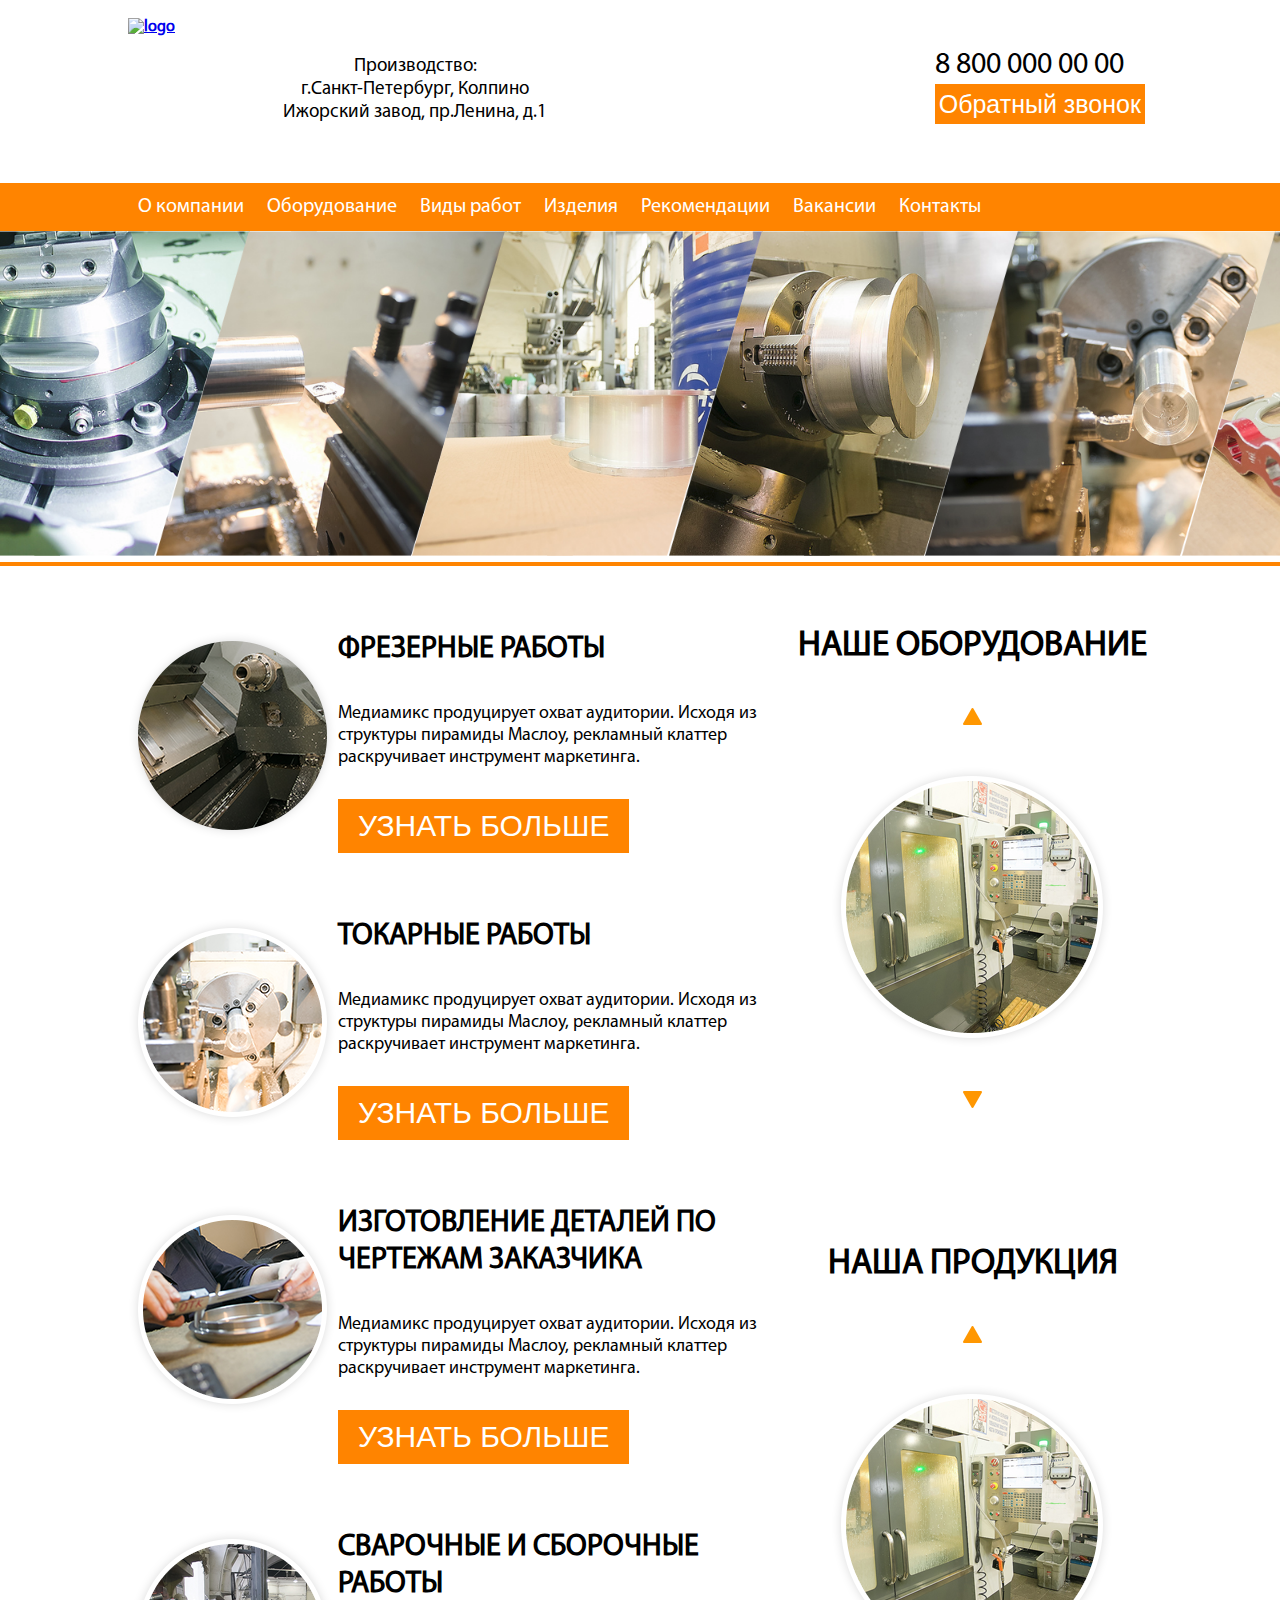
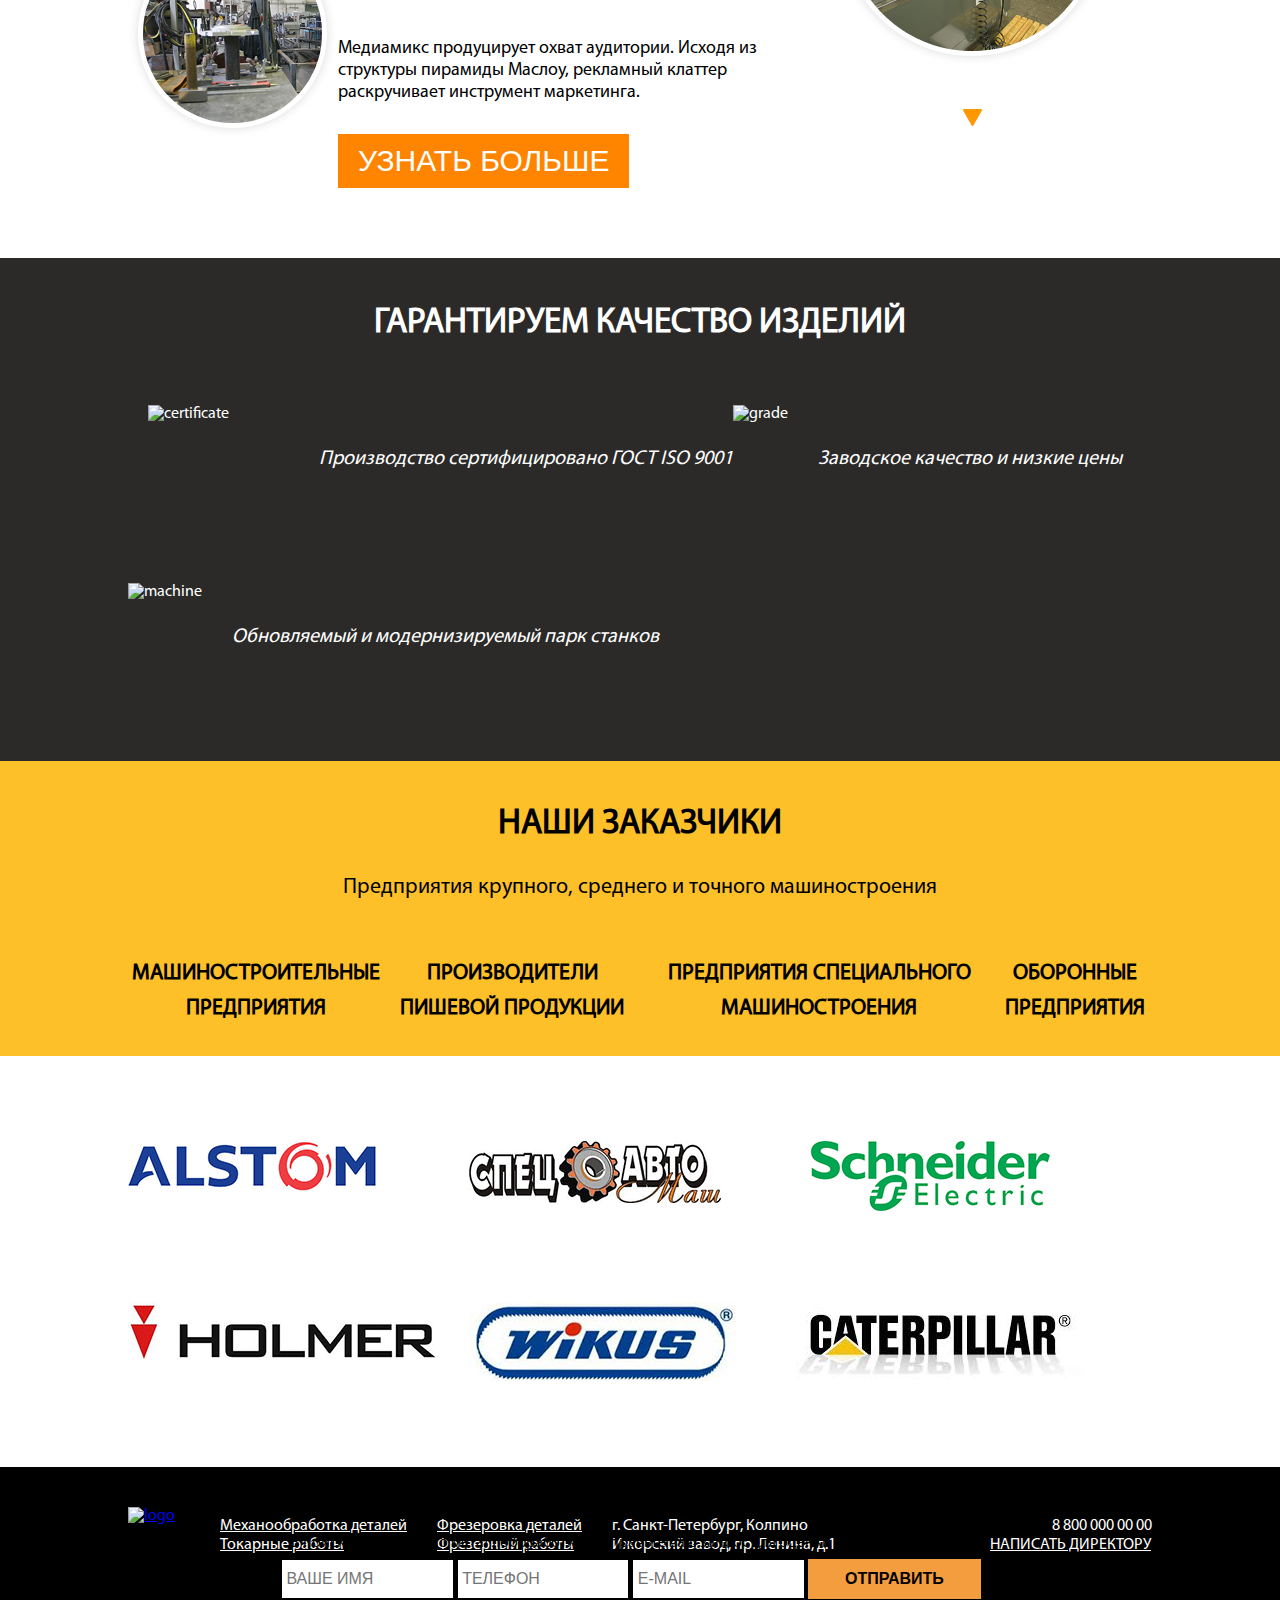
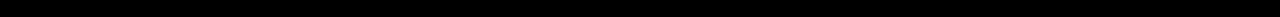
==== index.html @ eda38645 "ss" ====
<!DOCTYPE html>
<html>
<head>
    <meta charset="utf-8">
    <title>
        Ресурс
    </title>
    <meta name="description" content="">
    <meta name="keywords" content="">
    <meta name="viewport" content="width=device-width, initial-scale=1.0">

    <link rel="stylesheet" href="css/style.css" type="text/css">
    <link rel="stylesheet" href="css/fonts.css" type="text/css">
    <script type="text/javascript" src="public/js/jquery-3.1.0.min.js"></script>
    <script type="text/javascript" src="public/js/tabs.js"></script>
    <script type="text/javascript" src="public/js/slide.js"></script>
</head>

<body>
<div id="wrapper">
    <header>
        <div class="header maxw">
            <h1 class="logo"><a href="#">
                <img src="img/logo.png" alt="logo">
            </a></h1>
            <div class="address">
            <span>
                Производство:<br> г.Санкт-Петербург, Колпино<br> Ижорский завод, пр.Ленина, д.1
            </span>
            </div>
            <div class="call">
                <span>8 800 000 00 00</span>
                <button>Обратный звонок</button>
            </div>
        </div>
        <nav class="clearfix">
            <ul class="maxw">
                <li><a href="#">О компании</a></li>
                <li><a href="#">Оборудование</a></li>
                <li><a href="#">Виды работ</a></li>
                <li><a href="#">Изделия</a></li>
                <li><a href="#">Рекомендации</a></li>
                <li><a href="#">Вакансии</a></li>
                <li><a href="#">Контакты</a></li>
            </ul>
            <div id="slider" class="slider clearfix">
                <div class="cell1"><img src="img/cell1/Layer-511.png"></div>
                <div class="cell2"><img src="img/cell2/1.png"><img src="img/cell2/2.png" style="display: none"></div>
                <div class="cell3"><img src="img/cell3/1.png"><img src="img/cell3/2.png" style="display: none"></div>
                <div class="cell4"><img src="img/cell4/1.png"><img src="img/cell4/2.png" style="display: none"></div>
                <div class="cell5"><img src="img/cell5/2.png"></div>
                <div class="cell6"><img src="img/cell6/3.png"></div>
            </div>
            <section>
                <div class="request">
                    <div class="request1"></div>
                    <div class="request2">
                        <h3>Изготовление деталей из металла по вашим чертежам</h3>
                        <span>В поиске компании по металлообработке? Отправьте ваш запрос для оценки стоимости</span>
                        <form action="">
                            <input type="text" placeholder=" ВАШЕ ИМЯ">
                            <input type="text" placeholder=" ТЕЛЕФОН ">
                            <input type="text" placeholder=" E-MAIL">
                            <input type="submit" value="ОТПРАВИТЬ"></form>
                    </div>
                </div>
            </section>
        </nav>
    </header>
    <section class="services  clearfix">
        <div class="maxw">
            <div class="left-col">
                <div class="card clearfix">
                    <div class="card-image">
                        <img src="img/services1.png"/>
                    </div>

                    <div class="detail">
                        <h5>Фрезерные работы</h5>
                            <span>Медиамикс продуцирует охват аудитории.
                                Исходя из структуры пирамиды Маслоу,
                                рекламный клаттер раскручивает инструмент маркетинга.</span>
                        <button>узнать больше</button>
                    </div>
                </div>
                <div class="card clearfix">
                    <div class="card-image">
                        <img src="img/services2.png"/>
                    </div>

                    <div class="detail">
                        <h5>Токарные работы</h5>
                            <span>Медиамикс продуцирует охват аудитории.
                                Исходя из структуры пирамиды Маслоу,
                                рекламный клаттер раскручивает инструмент маркетинга.</span>
                        <button>узнать больше</button>
                    </div>
                </div>
                <div class="card clearfix">
                    <div class="card-image">
                        <img src="img/services3.png"/>
                    </div>

                    <div class="detail">
                        <h5>Изготовление деталей
                            по чертежам заказчика</h5>
                            <span>Медиамикс продуцирует охват аудитории.
                                Исходя из структуры пирамиды Маслоу,
                                рекламный клаттер раскручивает инструмент маркетинга.</span>
                        <button>узнать больше</button>
                    </div>
                </div>
                <div class="card clearfix">
                    <div class="card-image">
                        <img src="img/services4.png"/>
                    </div>

                    <div class="detail">
                        <h5>Сварочные
                            и сборочные работы</h5>
                            <span>Медиамикс продуцирует охват аудитории.
                                Исходя из структуры пирамиды Маслоу,
                                рекламный клаттер раскручивает инструмент маркетинга.</span>
                        <button>узнать больше</button>
                    </div>
                </div>
            </div>
            <div class="right-col">
                <div class="products clearfix">
                    <div class="switcher1">
                        <h5>НАШЕ ОБОРУДОВАНИЕ</h5>
                        <div class="up"><a href=""><img src="img/up.png"></a></div>
                        <div class="products-image">
                            <img src="img/services5.png"/>
                            <img src="img/services6.png" style="display: none"/>
                        </div>
                        <div class="down"><a href=""><img src="img/down.png"></a></div>
                    </div>
                    <div class="switcher2">
                        <h5>НАША ПРОДУКЦИЯ</h5>
                        <div class="up"><a href=""><img src="img/up.png"></a></div>
                        <div class="products-image">
                            <img src="img/services5.png"/>
                            <img src="img/services6.png" style="display: none"/>
                        </div>
                        <div class="down"><a href=""><img src="img/down.png"></a></div>
                    </div>
                </div>
            </div>
        </div>
    </section>
    <section class="standards">
        <div class="maxw clearfix">
            <h2>Гарантируем качество изделий</h2>
            <div class="certificate">
                <img src="img/certificate.jpg" alt="certificate">
            </div>
            <div class="iso">
                <img src="img/ISO-9001.png" alt="">
                <span>Производство  сертифицировано ГОСТ ISO 9001</span>
            </div>
            <div class="iso grade">
                <img src="img/Forma-1.png" alt="grade">
                <span>Заводское качество и низкие цены</span>
            </div>
            <div class="iso machine">
                <img src="img/Forma-11.png" alt="machine">
                <span>Обновляемый и модернизируемый парк станков</span>
            </div>
        </div>
    </section>
    <section>
        <div class="clients">
            <div class="maxw">
                <h2>наши заказчики</h2>
                <span>Предприятия крупного, среднего и точного машиностроения</span>
                <div class="tabs clearfix">
                    <ul class="tabs-list">
                        <li class="active">Машиностроительные
                            предприятия
                            <div class="arrow-top"></div>
                        </li>
                        <li>Производители
                            пишевой продукции
                            <div class="arrow-top"></div>
                        </li>
                        <li>предприятия специального
                            машиностроения
                            <div class="arrow-top"></div>
                        </li>
                        <li>Оборонные
                            предприятия
                            <div class="arrow-top"></div>
                        </li>
                    </ul>

                </div>
            </div>
        </div>
        <div class="brands">
            <div class="maxw clearfix">
                <ul class="brands-list active">
                    <li><img src="img/alstom.png" alt=""></li>
                    <li><img src="img/specavto.png" alt=""></li>
                    <li><img src="img/schneider.png" alt=""></li>
                    <li><img src="img/holmer.png" alt=""></li>
                    <li><img src="img/wikus.png" alt=""></li>
                    <li><img src="img/cater.png" alt=""></li>
                </ul>
                <ul class="brands-list">
                    <li>hhhhhhhhhhhhh</li>
                </ul>
                <ul class="brands-list">
                    <li>jjjjjjjjjjjjjjj</li>
                </ul>
                <ul class="brands-list">
                    <li>kkkkkkkkkkkkkk</li>
                </ul>
            </div>
        </div>
    </section>
</div>
<footer>
    <div class="maxw clearfix">
        <div class="foot-logo"><a href="#">
            <a href="#"><img src="img/logo-foot.png" alt="logo"></a>
        </a></div>
        <ul class="foot-list1">
            <li><a href="">Механообработка деталей</a></li>
            <li><a href="">Токарные работы</a></li>
        </ul>
        <ul class="foot-list2">
            <li><a href="">Фрезеровка деталей</a></li>
            <li><a href="">Фрезерный работы</a></li>
        </ul>
        <span class="foot-list3">
            г. Санкт-Петербург, Колпино<br>
            Ижорский завод, пр. Ленина, д.1
        </span>
        <div class="foot-list4">
            <span>8 800 000 00 00</span>
            <a href="">написать директору</a>
        </div>
    </div>
</footer>
<!--<footer class="footer">
    <div class="container">
        <div class="row">
            <div class="col-lg-5 col-md-5 col-sm-5">
                <div class="info">
                    <a class="logo" href="index.html"><img src="img/logo.png" alt="Bushido"></a>
                    <p>Lorem ipsum dolor sit amet, consectetur adipisicing elit, sed do eiusmod tempor incididunt ut labore et dolore magna aliqua. Ut enim ad minim veniam, quis nostrud exercitation.</p>
                    <div class="social">
                        <a href="#" target="_blank"><i class="fa fa-instagram"></i></a>
                        <a href="#" target="_blank"><i class="fa fa-youtube-square"></i></a>
                        <a href="#" target="_blank"><i class="fa fa-tumblr-square"></i></a>
                        <a href="#" target="_blank"><i class="fa fa-vimeo-square"></i></a>
                        <a href="#" target="_blank"><i class="fa fa-pinterest-square"></i></a>
                        <a href="#" target="_blank"><i class="fa fa-facebook-square"></i></a>
                    </div>
                </div>
            </div>
            <div class="col-lg-4 col-md-4 col-sm-4">
                <h2>Latest news</h2>
                <ul class="list-unstyled">
                    <li>25 May <a href="#">Nemo enim ipsam voluptatem</a></li>
                    <li>01 May <a href="#">Neque porro quisquam est</a></li>
                    <li>16 Apr <a href="#">Lorem ipsum dolor sit amet</a></li>
                    <li>10 Jan <a href="#">Sed ut perspiciatis unde</a></li>
                </ul>
            </div>
            <div class="contacts col-lg-3 col-md-3 col-sm-3">
                <h2>Contacts</h2>
                <p class="p-style3">
                    4120 Lenox Avenue, New York, NY,<br>
                    10035 76 Saint Nicholas Avenue<br>
                    <a href="mailto:mail@bushido.com">mail@bushido.com</a><br>
                    +48 543765234<br>
                    +48 555 234 54 34<br>
                </p>
            </div>
        </div>
        <div class="copyright">
            <div class="row">
                <div class="col-lg-7 col-md-7 col-sm-7">
                    <p>© 2014 BUSHIDO. All Rights Reserved. Designed by <a href="http://8guild.com/" target="_blank">8Guild</a></p>
                </div>
                <div class="col-lg-5 col-md-5 col-sm-5">
                    <div class="payment">
                        <img src="img/payment/visa.png" alt="Visa">
                        <img src="img/payment/paypal.png" alt="PayPal">
                        <img src="img/payment/master.png" alt="Master Card">
                        <img src="img/payment/discover.png" alt="Discover">
                        <img src="img/payment/amazon.png" alt="Amazon">
                    </div>
                </div>
            </div>
        </div>
    </div>
</footer>-->
</div>
</body>
</html>
---- css/style.css ----
* {
    margin: 0;
    padding: 0;
    -webkit-box-sizing: border-box;
    -moz-box-sizing: border-box;
    box-sizing: border-box;
    font-size: 16px;
}

html {
    height: 100%;
}

header, nav, section, main, article, aside, footer {
    display: block;
}

body {
    height: 100%;
    width: 100%;
    background: #fefefe;
    font-family: Myriad Pro Regular, Arial, sans-serif;
}

.clearfix:after {
    content: "."; /* добавить содержимое: "." */
    display: block; /* сделать блоком, т.к. inline не может иметь clear */
    clear: both; /* с обеих сторон clear */
    visibility: hidden; /* сделать невидимым, зачем нам точка внизу? */
    height: 0; /* сделать высоту 0, чтобы не занимал место */
}

.maxw {
    margin: 0 auto;
    min-width: 320px;
    max-width: 1024px;
}

/*Header start*/
header {
    min-width: 320px;
    width: 100%;
    background: #ffffff;
}

.header {
    height: 183px;
}

h1 {
    float: left;
    margin: 18px 0 43px 0;
}

.logo img {
    max-width: 100%;
    height: auto;
}

.address {
    width: 26.767%; /*265/990*/
    float: left;
    margin: 55px 0 59px 108px;
}

.address span {
    display: inline-block;
    font-size: 1.1875em; /*19/16*/
    text-align: center;
}

.call {
    width: 21.212%; /*210/990*/
    float: right;
    margin: 47px 0 59px 0;
}

.call span {
    font-size: 1.875em; /* 30/16*/
}

.call button {
    width: 210px;
    background: #ff8400;
    border: none;
    font-size: 1.5625em; /*25/16*/
    color: #ffffff;
    line-height: 1.6;
}

nav {
    background: #ff8400;
    width: 100%;
    color: #ffffff;
    padding-bottom: 4px;
}

nav ul {
    line-height: 1.9;
}

nav li {
    position: relative;
    display: inline-block;

}

nav li:first-child {
    /*  list-style: none;*/
}

nav li a {
    display: inline-block;
    text-decoration: none;
    font-size: 1.25em;
    color: #ffffff;
    padding: 5px 10px;
    width: 100%;
}

.slider {
    max-width: 100%;
    white-space: nowrap;
    background: #ffffff;
}

.slider div {
    display: block;
    float: left;
}

.slider div:last-child {
    float: right;
}

.cell2, .cell3, .cell4, .cell5 {
    width: 27.437%; /*439/1600*/
    /* margin-left: -7.65%;*/
    margin-left: -7.4%;
}

.cell6 {
    width: 7.625%;
    /*margin-left: -7.7%;*/
    margin-left: -7.35%;
}

.cell2 img, .cell3 img, .cell4 img, .cell5 img, .cell6 img {
    max-width: 100%;
    height: auto;
}

.cell1 {
    width: 19.562%; /*313/1600*/
}

.cell1 img {
    max-width: 100%;
    height: auto;
}

.cell6 img {
    height: auto;
    max-width: 100%;
}

nav section {
    position: absolute;
    width: 100%;
    bottom: 0;
    right: -20%;
}

.request {
    position: relative;
}

.request1 {
    position: absolute;
    width: 58.18%; /*931/1600*/
    height: 150px;
    -webkit-transform: skew(-16deg);
    -moz-transform: skew(-16deg);
    -o-transform: skew(-16deg);
    background: #ffffff;
    opacity: 0.5;
    z-index: 0;
}

.request2 {
    position: absolute;
    color: #000000;
    z-index: 100;
}

.request2 h3 {
    font-size: 1.9em;
    margin-left: 45px;
    margin-top: 23px;
}

.request2 span {
    font-size: 1em;
    margin-left: 35px;
    line-height: 2;
}

.request2 form {
    margin-left: 25px;
}

.request2 input {
    width: 23.5%;
    height: 40px;
    border: 1px black solid;
}

.request2 input[type="submit"] {
    background: #f49d3f;
    border: none;
    font-weight: bold;
}

/*-------------------------Header end-----------------------------*/

#wrapper {
    position: relative;
    margin: 0 auto;
    max-width: 1600px;
    height: auto !important;
    height: 100%;
    /*    min-height: 100%; *//* -  Нужно для прижатия футера к низу*/
    /*padding: 5px 0;*/
}

/*----------------------------section services begin-----------------------------*/
.services {
    background: #ffffff;
}

.left-col {
    width: 65%;
    float: left;
}

.right-col {
    width: 35%;
    float: right;
}

.card {
    padding-top: 65px
}

.card-image {
    float: left;
}

.detail h5 {
    font-size: 1.875em; /*30/16*/
    text-transform: uppercase;
}

.detail span {
    font-size: 1.125em; /*18/16*/
    display: block;
    margin: 35px 0 30px 0;
}

.detail button {
    font-size: 1.875em;
    text-transform: uppercase;
    background: #ff8400;
    border: none;
    color: #ffffff;
    padding: 10px 20px;
    transition: 1s;
}

.detail button:hover {
    background: #ff4e00;
}

.card:last-child {
    padding-bottom: 70px;
}

.switcher1, .switcher2 {
    text-align: center;
}
.products-image{
    padding: 35px 0;
}
.switcher1{
    margin-top: 60px;
}
.switcher2{
    margin-top: 130px;
}
.switcher1 h5, .switcher2 h5 {
    font-size: 2.1875em; /*35/16*/
    margin-bottom: 40px;
}

/*----------------------------section services end-----------------------------*/

/*----------------------------section standards begin-----------------------------*/
.standards {
    background: #2b2a28;
    color: #ffffff;
}

.standards h2 {
    text-transform: uppercase;
    font-size: 2.1875em; /*35/16*/
    display: block;
    text-align: center;
    padding: 45px 0 60px 0;
}

.certificate {
    float: left;
    padding: 0 60px 40px 20px;
}

.iso {
    float: left;
    margin-bottom: 70px;
}

.iso span {
    /*    font-size: 1.625em;!*26/16*!*/
    font-size: 1.25em; /*20/16*/
    font-style: italic;
    display: block;
    padding: 42px 0 42px 30px;
    float: right;
}

/*----------------------------section standards end-----------------------------*/

/*----------------------------section clients begin-----------------------------*/
.clients {
    background-color: #fdc029;
}

.clients h2 {
    text-transform: uppercase;
    color: #000000;
    font-size: 2.1875em; /*35/16*/
    font-weight: bold;
    display: block;
    text-align: center;
    padding: 43px 0 28px 0;
}

.clients span {
    display: block;
    font-size: 1.375em; /*22/16*/
    text-align: center;
    padding-bottom: 55px;
}

.tabs li {
    display: block;
    position: relative;
    float: left;
    cursor: pointer;
    font-size: 1.375em; /*22/16*/
    line-height: 1.6;
    height: 100px;
    font-weight: bold;
    text-transform: uppercase;
    text-align: center;
    padding-bottom: 44px;
}

/**/
.arrow-top {
    position: absolute;
    width: 0;
    height: 0;
    border: 1.5625em solid transparent;
    border-top-color: orangered;
    border-bottom: 0;
    top: 100px;
    right: 40%;
    display: none;
}

.tabs li:nth-child(1) {
    width: 25%;
}

.tabs li:nth-child(2) {
    width: 25%;
}

.tabs li:nth-child(3) {
    width: 35%;
}

.tabs li:nth-child(4) {
    width: 15%;
}

.brands {
    background-color: #ffffff;
}

.brands-list {
    display: none;
}

.brands-list.active {
    display: block; /* по умолчанию показываем нужный блок */
}

.brands-list li {
    list-style: none;
    width: 33.333%;
    /* display: inline-block;*/
    display: block;
    float: left;
    margin-top: 85px;
}

.brands-list li:nth-child(4),
.brands-list li:nth-child(5) {
    margin-bottom: 80px;
}

.brands-list li:nth-child(6) {
    margin: 50px 0 10px 0;
}

.brands-list li:nth-child(5) {
    width: 28%;
}

/*----------------------------section brands end-----------------------------*/
/*---------------------------Begin Footer----------------------------------*/
/*footer {
    margin: -220px auto 0;
    width: 100%;
    min-width: 240px;
    height: 220px;
    background: #AFBFC6;
    position: relative;
}*/
footer {
    position: relative;
    background-color: #000000;
    width: 100%;
    height: 150px;
    color: #ffffff;
}

footer li {
    list-style: none;
}

footer li a {
    color: #ffffff;
}

.foot-logo, .foot-list1, .foot-list2, .foot-list3 {
    float: left;
}

.foot-logo {
    margin: 40px 0 0 0;
}

.foot-list1 {
    margin: 50px 0 0 45px;
}

.foot-list2 {
    margin: 50px 0 0 30px;
}

.foot-list3 {
    margin: 50px 0 0 30px;
}

.foot-list4 {
    width: 162px;
    float: right;
    margin: 50px 0 0 20px;
}

.foot-list4 span {
    display: block;
    text-align: right;
}

.foot-list4 a {
    text-transform: uppercase;
    color: #ffffff;
}

.foot-logo img {
    max-width: 100%;
    height: auto;
}

/*----------------------Footer end-----------------------*/
/* Для отображения на устройствах меньше 980px*/
@media screen and (min-width: 240px) and (max-width: 479px) {

    main {
        padding: 10px;
    }

    #s_left {
        padding: 0;
        margin: 0 auto;
        float: none;
        clear: both;
        left: 0;
    }

    #s_right {
        padding: 0;
        margin: 0 auto;
        float: none;
        clear: both;
        right: 0;
    }
}

@media screen and (min-width: 480px) and (max-width: 799px) {

    main {
        padding: 10px;
    }

    #s_left {
        padding: 0;
        margin: 0 auto;
        float: none;
        clear: both;
        left: 0;
    }

    #s_right {
        padding: 0;
        margin: 0 auto;
        float: none;
        clear: both;
        right: 0;
    }
}

@media screen and (min-width: 800px) and (max-width: 979px) {

    main {
        padding: 10px;
    }

    #s_left {
        padding: 0;
        margin: 0 auto;
        float: none;
        clear: both;
        left: 0;
    }

    #s_right {
        padding: 0;
        margin: 0 auto;
        float: none;
        clear: both;
        right: 0;
    }
}
---- css/fonts.css ----
@font-face {
    font-family: "Myriad Pro Regular";
    src: url("../fonts/Myriad Pro Regular.ttf")format("truetype");
    font-style: normal;
    font-weight: normal;
}
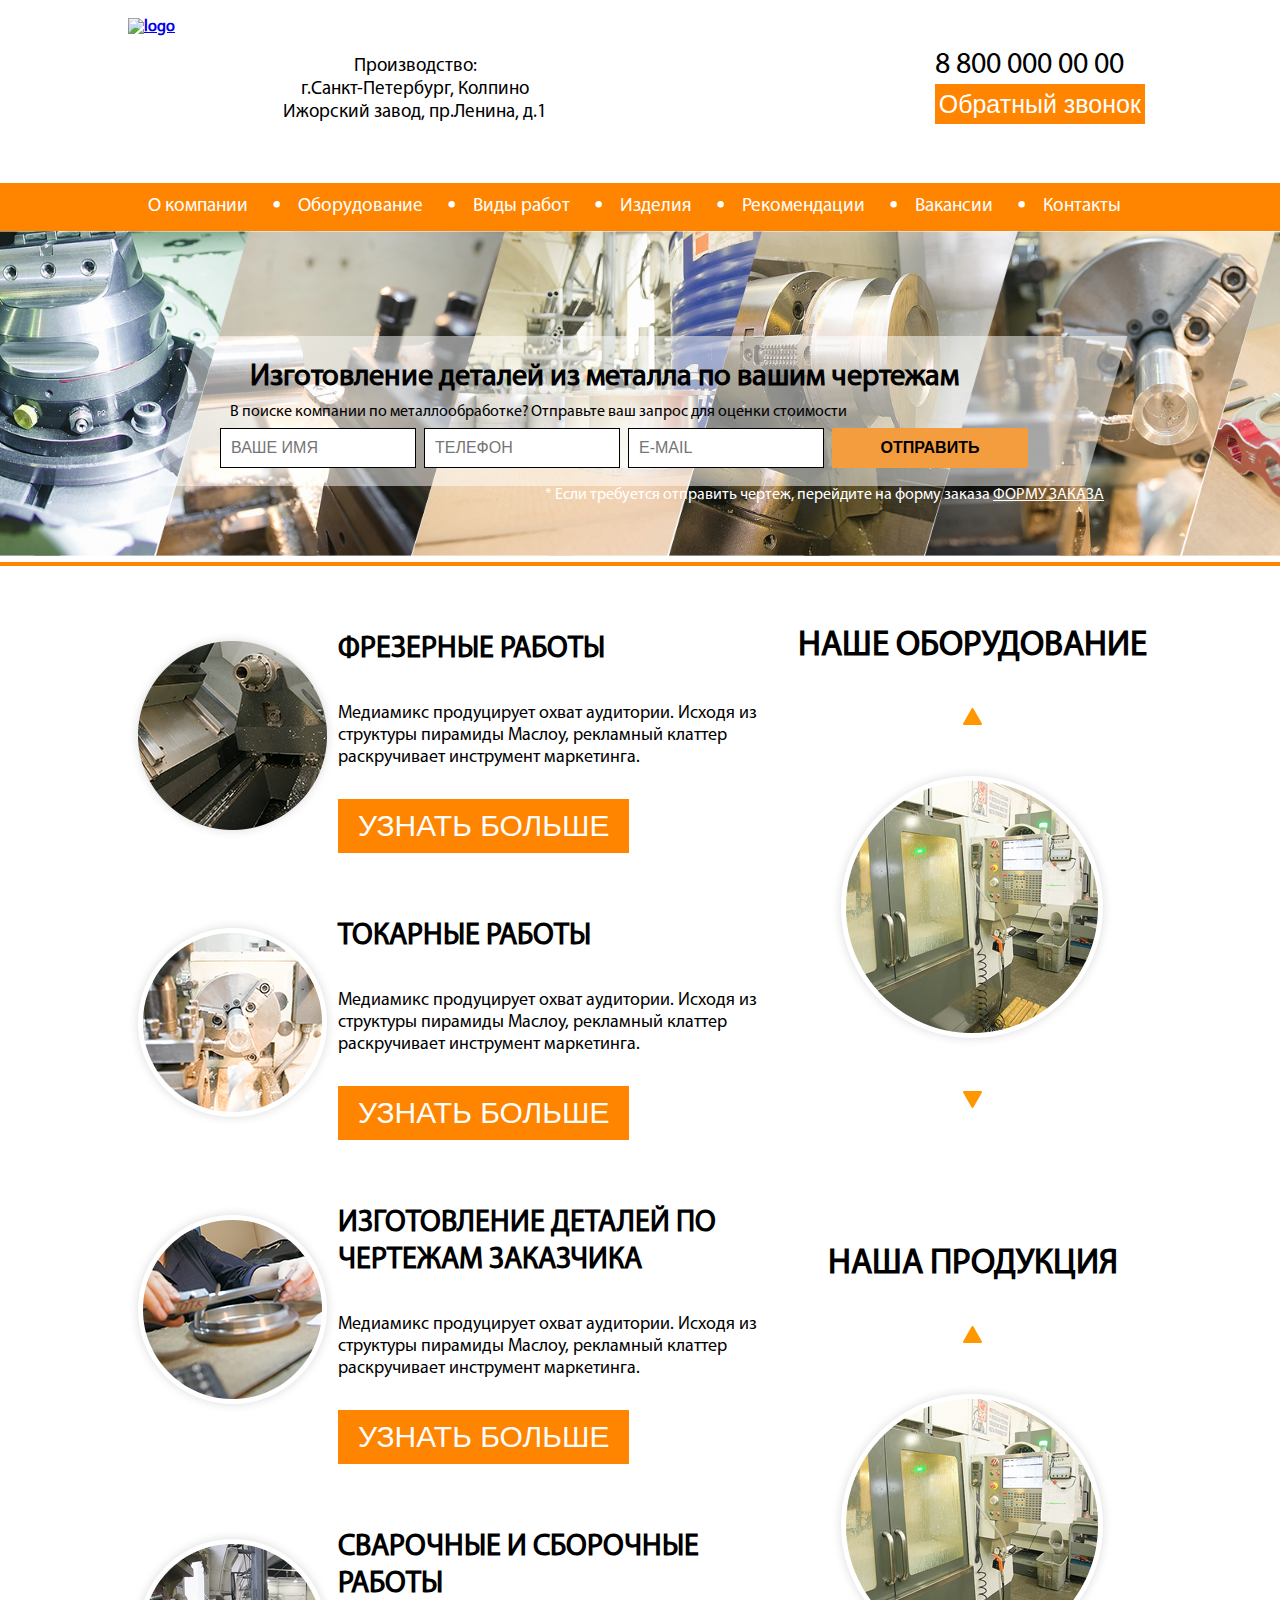
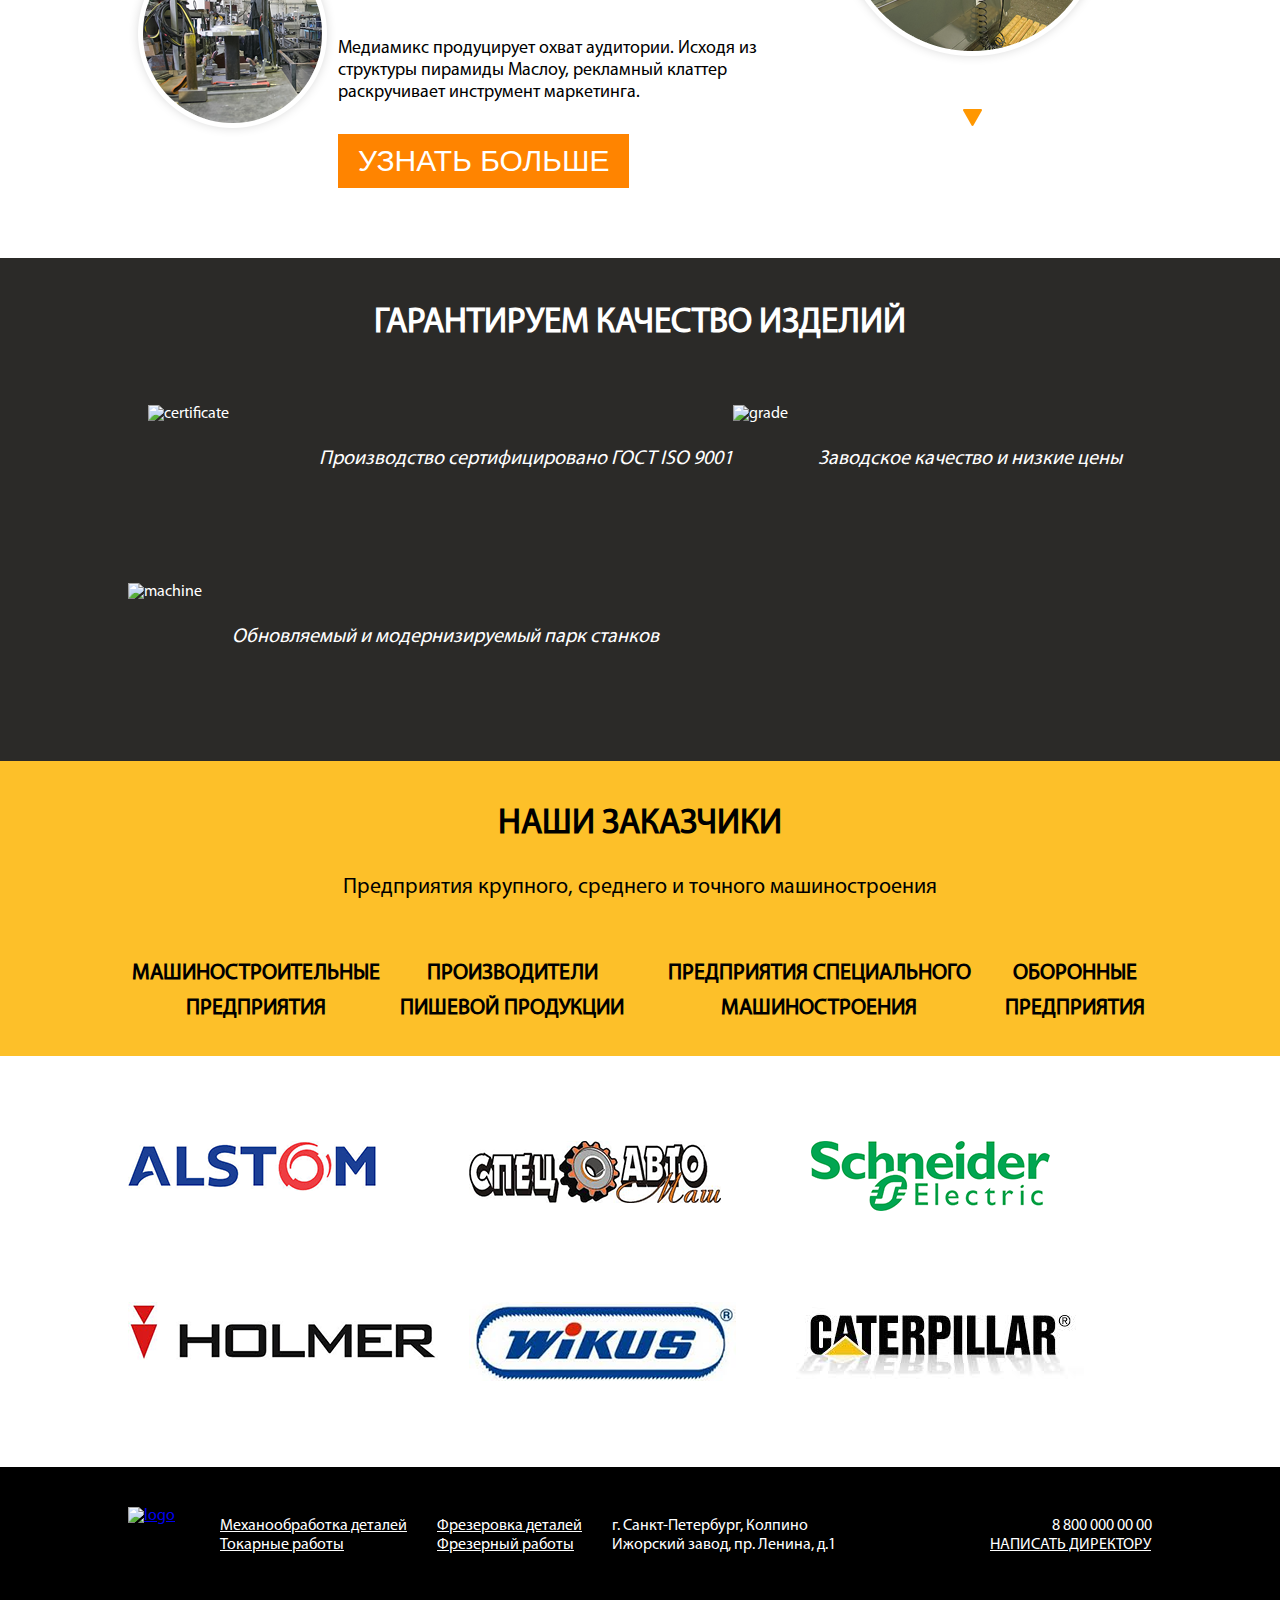
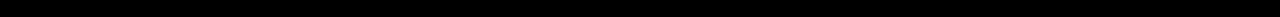
==== commit 6306c40f: "menu" ====
--- a/index.html
+++ b/index.html
@@ -33,15 +33,15 @@
                 <button>Обратный звонок</button>
             </div>
         </div>
-        <nav class="clearfix">
-            <ul class="maxw">
+        <nav>
+            <ul class="maxw clearfix">
                 <li><a href="#">О компании</a></li>
-                <li><a href="#">Оборудование</a></li>
-                <li><a href="#">Виды работ</a></li>
-                <li><a href="#">Изделия</a></li>
-                <li><a href="#">Рекомендации</a></li>
-                <li><a href="#">Вакансии</a></li>
-                <li><a href="#">Контакты</a></li>
+                <li class="point"><a href="#">Оборудование</a></li>
+                <li class="point"><a href="#">Виды работ</a></li>
+                <li class="point"><a href="#">Изделия</a></li>
+                <li class="point"><a href="#">Рекомендации</a></li>
+                <li class="point"><a href="#">Вакансии</a></li>
+                <li class="point"><a href="#">Контакты</a></li>
             </ul>
             <div id="slider" class="slider clearfix">
                 <div class="cell1"><img src="img/cell1/Layer-511.png"></div>
@@ -53,21 +53,23 @@
             </div>
             <section>
                 <div class="request">
-                    <div class="request1"></div>
+                    <div class="request1"><!--<img src="img/paralelogram.png">--></div>
                     <div class="request2">
                         <h3>Изготовление деталей из металла по вашим чертежам</h3>
                         <span>В поиске компании по металлообработке? Отправьте ваш запрос для оценки стоимости</span>
                         <form action="">
-                            <input type="text" placeholder=" ВАШЕ ИМЯ">
-                            <input type="text" placeholder=" ТЕЛЕФОН ">
-                            <input type="text" placeholder=" E-MAIL">
+                            <input type="text" placeholder="ВАШЕ ИМЯ">
+                            <input type="text" placeholder="ТЕЛЕФОН ">
+                            <input type="text" placeholder="E-MAIL">
                             <input type="submit" value="ОТПРАВИТЬ"></form>
+                    </div>
+                    <div class="sent-diagram"><span>* Если требуется отправить чертеж, перейдите на форму заказа <a href="#">форму заказа</a></span>
                     </div>
                 </div>
             </section>
         </nav>
     </header>
-    <section class="services  clearfix">
+    <section class="services clearfix">
         <div class="maxw">
             <div class="left-col">
                 <div class="card clearfix">
@@ -208,13 +210,22 @@
                     <li><img src="img/cater.png" alt=""></li>
                 </ul>
                 <ul class="brands-list">
-                    <li>hhhhhhhhhhhhh</li>
+                    <li>Lorem ipsum dolor sit amet, consectetur adipisicing elit. Alias animi assumenda commodi
+                        consectetur dicta, distinctio ducimus eum ex facere in ipsam, iste laborum mollitia
+                        necessitatibus quidem quos reiciendis similique soluta!
+                    </li>
                 </ul>
                 <ul class="brands-list">
-                    <li>jjjjjjjjjjjjjjj</li>
+                    <li>Lorem ipsum dolor sit amet, consectetur adipisicing elit. Adipisci aliquam aspernatur aut
+                        commodi facilis fuga id illum incidunt, inventore ipsa, mollitia nisi obcaecati perspiciatis
+                        possimus quam quidem sed tempore voluptatum!
+                    </li>
                 </ul>
                 <ul class="brands-list">
-                    <li>kkkkkkkkkkkkkk</li>
+                    <li>Lorem ipsum dolor sit amet, consectetur adipisicing elit. Accusamus alias corporis ex
+                        exercitationem illo impedit ipsa iste magni molestias nemo perspiciatis praesentium quas,
+                        ratione recusandae repellat repellendus rerum unde, ut.
+                    </li>
                 </ul>
             </div>
         </div>
--- a/css/style.css
+++ b/css/style.css
@@ -89,6 +89,7 @@
 }
 
 nav {
+    position: relative;
     background: #ff8400;
     width: 100%;
     color: #ffffff;
@@ -96,26 +97,42 @@
 }
 
 nav ul {
-    line-height: 1.9;
+    list-style: none ;
+
 }
 
 nav li {
+    float: left;
+    margin-left: 50px;
+    line-height: 2.5;
     position: relative;
-    display: inline-block;
-
+}
+
+nav li.point:before {
+    color: #ffffff;
+    /* UTF-8 escape sequence, соответствующая символу "Маркер списка" */
+    content:"\2022";
+    /* Делаем больше, чем основной текст в li */
+    font-size: 26px;
+    font-weight: 700;
+    /* Элемент вырван из потока, выравниваем отрицательным отступом */
+    left: -25px;
+    /* Высота строки и позиционирование необходимы для выравнивания по вертикали */
+    line-height: 18px;
+    position: absolute;
+    top: 13px;
 }
 
 nav li:first-child {
-    /*  list-style: none;*/
+    margin-left: 20px;
+    list-style: none;
+
 }
 
 nav li a {
-    display: inline-block;
     text-decoration: none;
-    font-size: 1.25em;
-    color: #ffffff;
-    padding: 5px 10px;
-    width: 100%;
+    font-size: 1.2em;
+    color: #ffffff;
 }
 
 .slider {
@@ -135,13 +152,11 @@
 
 .cell2, .cell3, .cell4, .cell5 {
     width: 27.437%; /*439/1600*/
-    /* margin-left: -7.65%;*/
     margin-left: -7.4%;
 }
 
 .cell6 {
     width: 7.625%;
-    /*margin-left: -7.7%;*/
     margin-left: -7.35%;
 }
 
@@ -167,8 +182,9 @@
 nav section {
     position: absolute;
     width: 100%;
-    bottom: 0;
-    right: -20%;
+    left: 50%;
+    margin-left: -465px;
+    bottom: 60%;
 }
 
 .request {
@@ -177,8 +193,8 @@
 
 .request1 {
     position: absolute;
-    width: 58.18%; /*931/1600*/
-    height: 150px;
+    width: 931px; /*931/1600*/
+    height: 9.375em;
     -webkit-transform: skew(-16deg);
     -moz-transform: skew(-16deg);
     -o-transform: skew(-16deg);
@@ -195,30 +211,47 @@
 
 .request2 h3 {
     font-size: 1.9em;
-    margin-left: 45px;
+    margin-left: 75px;
     margin-top: 23px;
 }
 
 .request2 span {
     font-size: 1em;
-    margin-left: 35px;
+    margin-left: 55px;
     line-height: 2;
 }
 
-.request2 form {
-    margin-left: 25px;
-}
-
 .request2 input {
-    width: 23.5%;
+    width: 196px;
     height: 40px;
     border: 1px black solid;
+    margin-right: 5px;
+}
+
+.request2 input:first-child {
+    margin-left: 45px;
+}
+
+.request2 input[type="text"] {
+    padding-left: 10px;
 }
 
 .request2 input[type="submit"] {
     background: #f49d3f;
     border: none;
     font-weight: bold;
+}
+
+.sent-diagram {
+    position: absolute;
+    top: 150px;
+    left: 370px;
+}
+
+.sent-diagram a {
+    text-decoration: underline;
+    text-transform: uppercase;
+    color: #ffffff;
 }
 
 /*-------------------------Header end-----------------------------*/
@@ -288,15 +321,19 @@
 .switcher1, .switcher2 {
     text-align: center;
 }
-.products-image{
+
+.products-image {
     padding: 35px 0;
 }
-.switcher1{
+
+.switcher1 {
     margin-top: 60px;
 }
-.switcher2{
+
+.switcher2 {
     margin-top: 130px;
 }
+
 .switcher1 h5, .switcher2 h5 {
     font-size: 2.1875em; /*35/16*/
     margin-bottom: 40px;
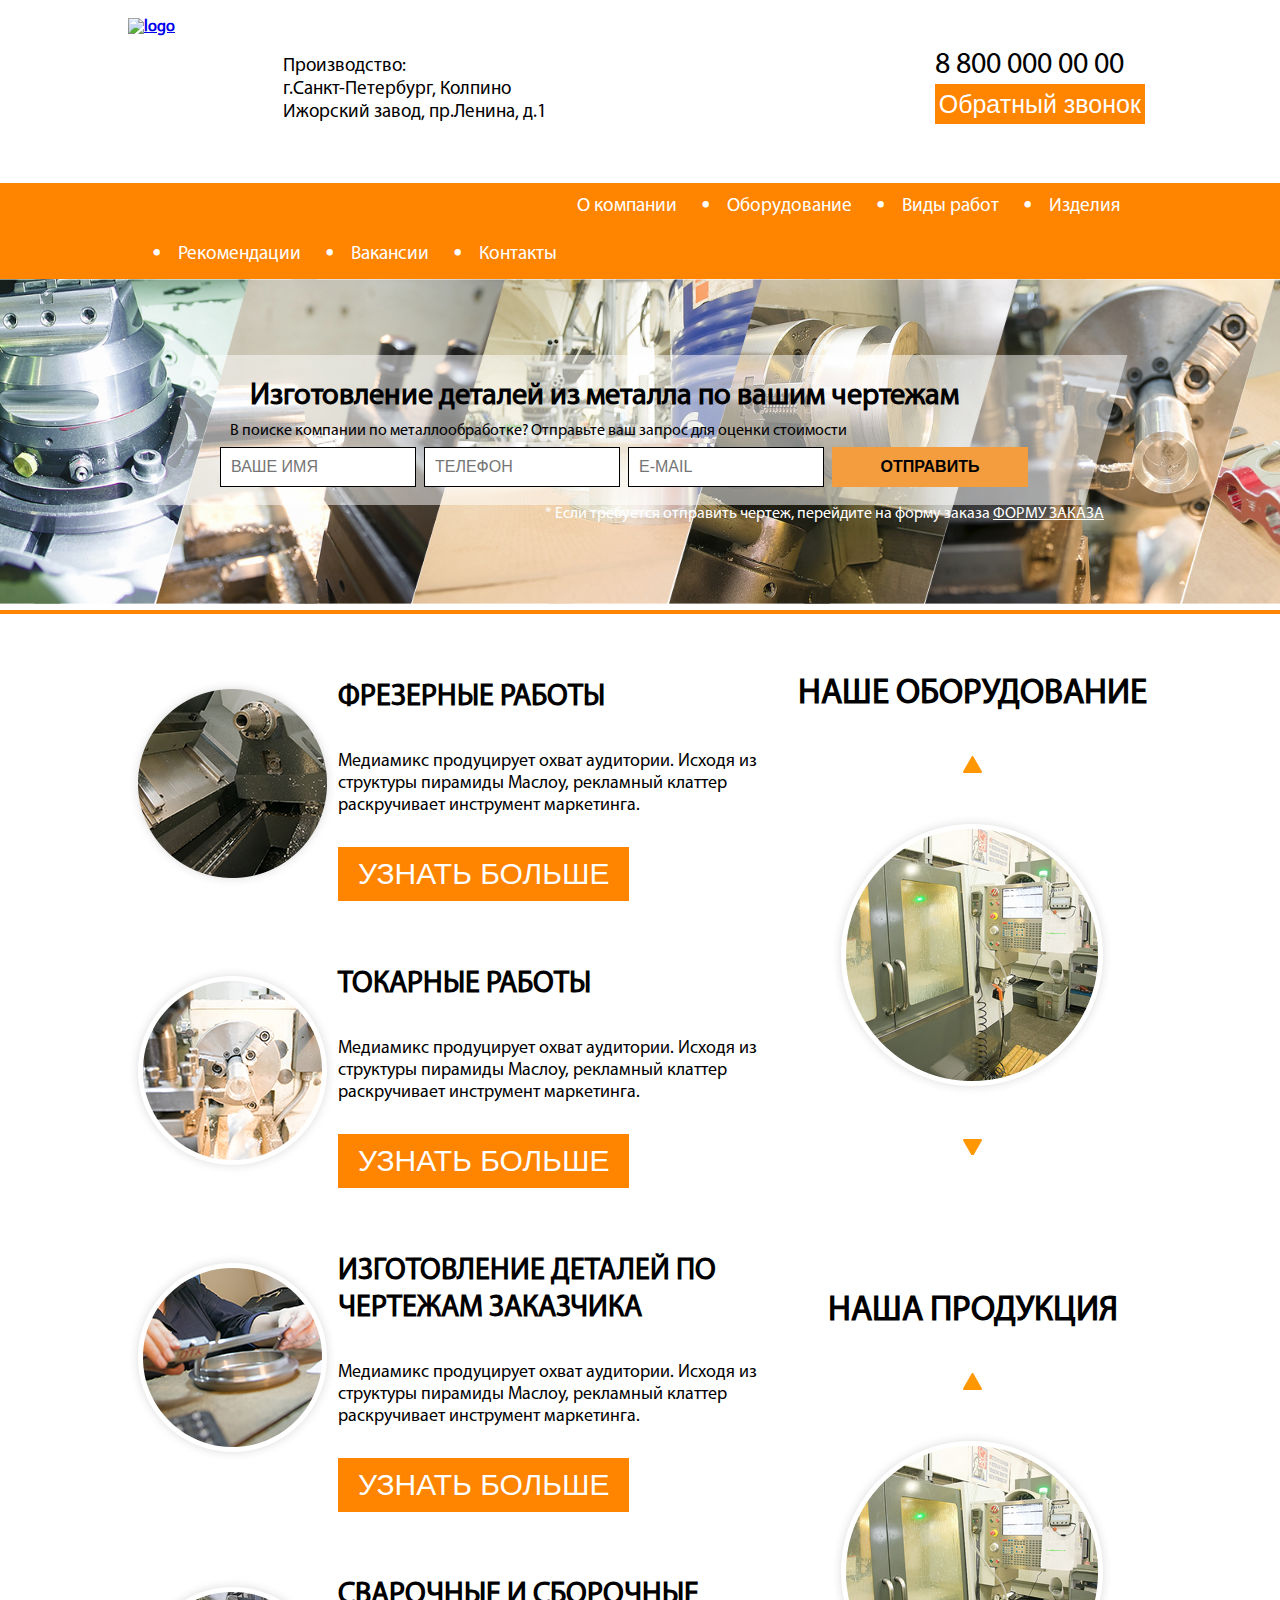
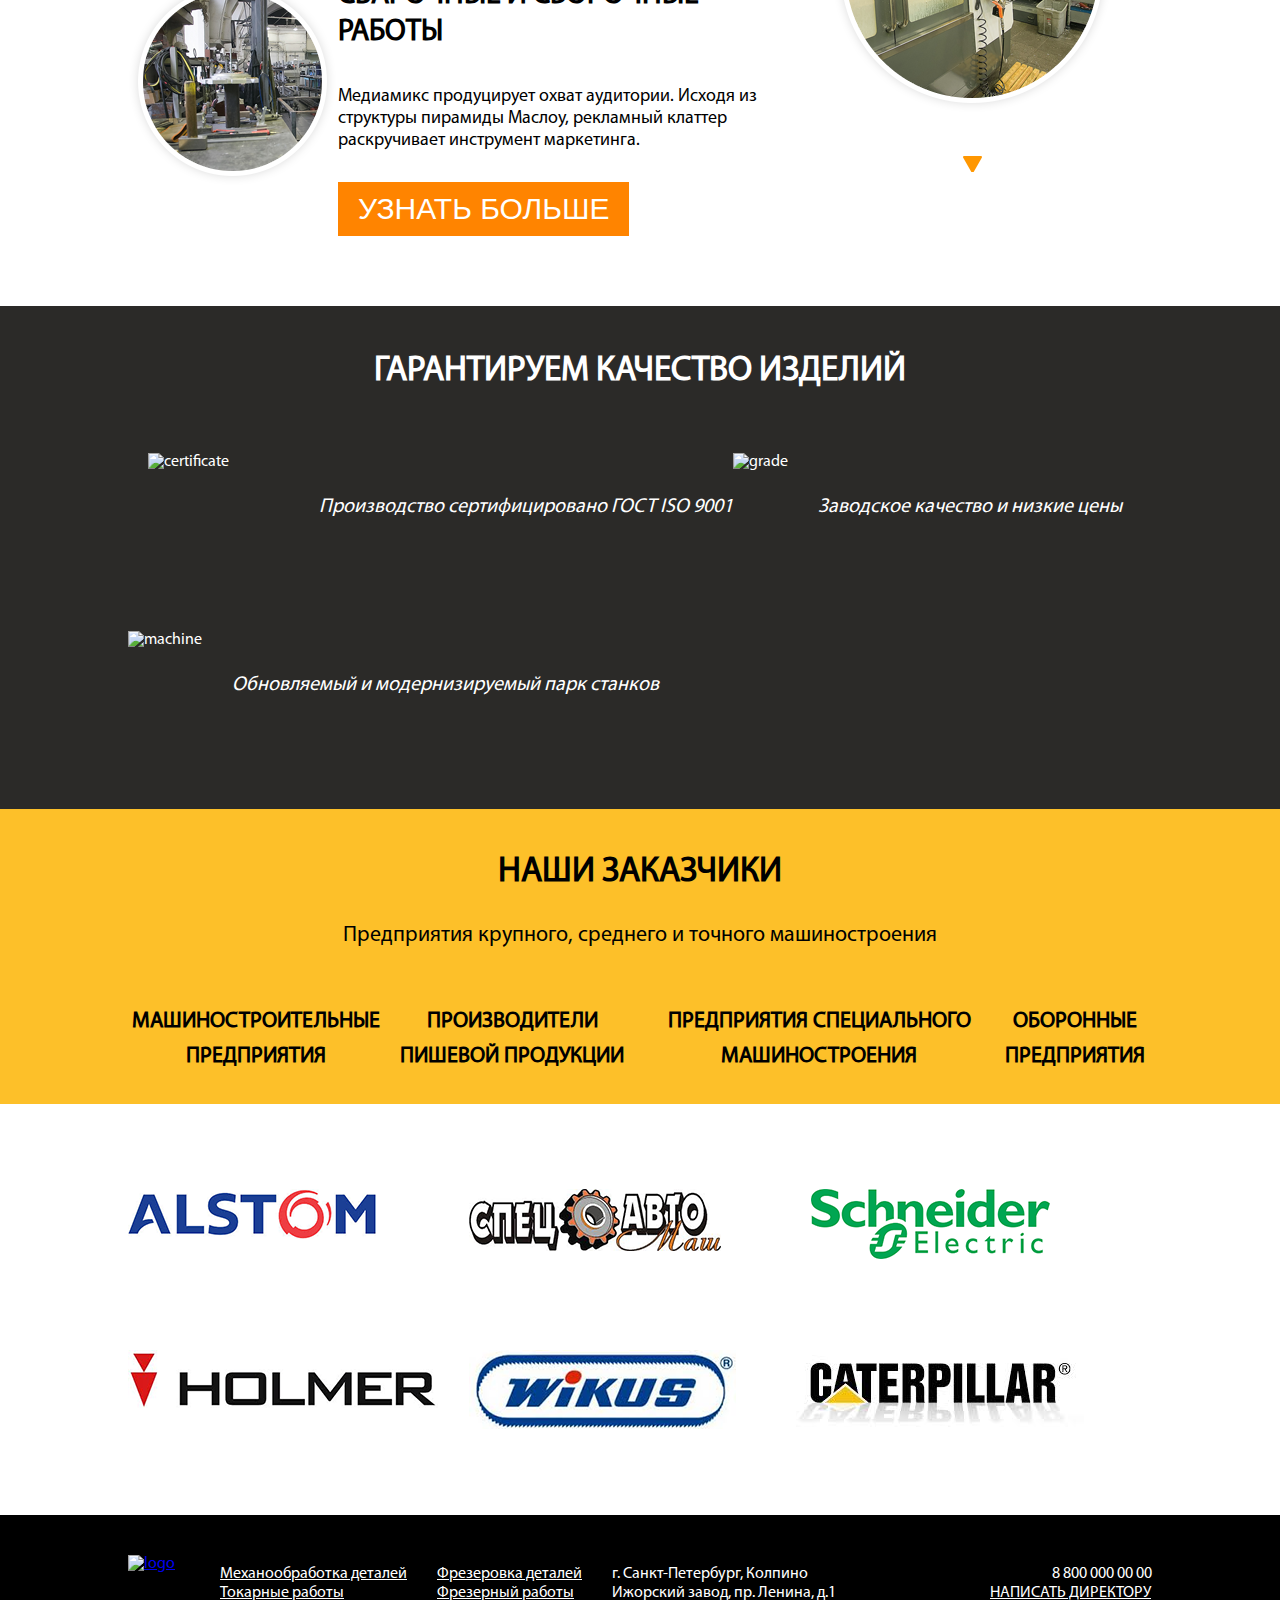
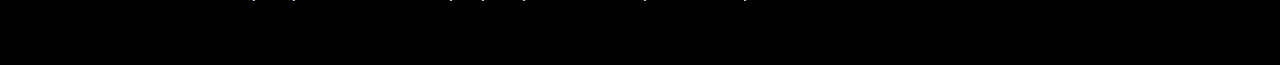
==== commit 4b21a7ff: "services media query" ====
--- a/index.html
+++ b/index.html
@@ -63,7 +63,8 @@
                             <input type="text" placeholder="E-MAIL">
                             <input type="submit" value="ОТПРАВИТЬ"></form>
                     </div>
-                    <div class="sent-diagram"><span>* Если требуется отправить чертеж, перейдите на форму заказа <a href="#">форму заказа</a></span>
+                    <div class="sent-diagram"><span>* Если требуется отправить чертеж, перейдите на форму заказа <a
+                            href="#">форму заказа</a></span>
                     </div>
                 </div>
             </section>
@@ -71,84 +72,85 @@
     </header>
     <section class="services clearfix">
         <div class="maxw">
-            <div class="left-col">
-                <div class="card clearfix">
-                    <div class="card-image">
-                        <img src="img/services1.png"/>
-                    </div>
-
-                    <div class="detail">
-                        <h5>Фрезерные работы</h5>
-                            <span>Медиамикс продуцирует охват аудитории.
-                                Исходя из структуры пирамиды Маслоу,
-                                рекламный клаттер раскручивает инструмент маркетинга.</span>
-                        <button>узнать больше</button>
-                    </div>
-                </div>
-                <div class="card clearfix">
-                    <div class="card-image">
-                        <img src="img/services2.png"/>
-                    </div>
-
-                    <div class="detail">
-                        <h5>Токарные работы</h5>
-                            <span>Медиамикс продуцирует охват аудитории.
-                                Исходя из структуры пирамиды Маслоу,
-                                рекламный клаттер раскручивает инструмент маркетинга.</span>
-                        <button>узнать больше</button>
-                    </div>
-                </div>
-                <div class="card clearfix">
-                    <div class="card-image">
-                        <img src="img/services3.png"/>
-                    </div>
-
-                    <div class="detail">
-                        <h5>Изготовление деталей
-                            по чертежам заказчика</h5>
-                            <span>Медиамикс продуцирует охват аудитории.
-                                Исходя из структуры пирамиды Маслоу,
-                                рекламный клаттер раскручивает инструмент маркетинга.</span>
-                        <button>узнать больше</button>
-                    </div>
-                </div>
-                <div class="card clearfix">
-                    <div class="card-image">
-                        <img src="img/services4.png"/>
-                    </div>
-
-                    <div class="detail">
-                        <h5>Сварочные
-                            и сборочные работы</h5>
-                            <span>Медиамикс продуцирует охват аудитории.
-                                Исходя из структуры пирамиды Маслоу,
-                                рекламный клаттер раскручивает инструмент маркетинга.</span>
-                        <button>узнать больше</button>
-                    </div>
-                </div>
-            </div>
             <div class="right-col">
                 <div class="products clearfix">
                     <div class="switcher1">
                         <h5>НАШЕ ОБОРУДОВАНИЕ</h5>
-                        <div class="up"><a href=""><img src="img/up.png"></a></div>
+                        <div class="up"><a href="#"></a></div>
                         <div class="products-image">
                             <img src="img/services5.png"/>
                             <img src="img/services6.png" style="display: none"/>
                         </div>
-                        <div class="down"><a href=""><img src="img/down.png"></a></div>
+                        <div class="down"><a href=""></a></div>
                     </div>
                     <div class="switcher2">
                         <h5>НАША ПРОДУКЦИЯ</h5>
-                        <div class="up"><a href=""><img src="img/up.png"></a></div>
+                        <div class="up"><a href="#"></a></div>
                         <div class="products-image">
                             <img src="img/services5.png"/>
                             <img src="img/services6.png" style="display: none"/>
                         </div>
-                        <div class="down"><a href=""><img src="img/down.png"></a></div>
-                    </div>
-                </div>
-            </div>
+                        <div class="down"><a href=""></a></div>
+                    </div>
+                </div>
+            </div>
+            <div class="left-col">
+                <div class="card clearfix">
+                    <div class="card-image">
+                        <img src="img/services1.png"/>
+                    </div>
+
+                    <div class="detail">
+                        <h5>Фрезерные работы</h5>
+                            <span>Медиамикс продуцирует охват аудитории.
+                                Исходя из структуры пирамиды Маслоу,
+                                рекламный клаттер раскручивает инструмент маркетинга.</span>
+                        <button>узнать больше</button>
+                    </div>
+                </div>
+                <div class="card clearfix">
+                    <div class="card-image">
+                        <img src="img/services2.png"/>
+                    </div>
+
+                    <div class="detail">
+                        <h5>Токарные работы</h5>
+                            <span>Медиамикс продуцирует охват аудитории.
+                                Исходя из структуры пирамиды Маслоу,
+                                рекламный клаттер раскручивает инструмент маркетинга.</span>
+                        <button>узнать больше</button>
+                    </div>
+                </div>
+                <div class="card clearfix">
+                    <div class="card-image">
+                        <img src="img/services3.png"/>
+                    </div>
+
+                    <div class="detail">
+                        <h5>Изготовление деталей
+                            по чертежам заказчика</h5>
+                            <span>Медиамикс продуцирует охват аудитории.
+                                Исходя из структуры пирамиды Маслоу,
+                                рекламный клаттер раскручивает инструмент маркетинга.</span>
+                        <button>узнать больше</button>
+                    </div>
+                </div>
+                <div class="card clearfix">
+                    <div class="card-image">
+                        <img src="img/services4.png"/>
+                    </div>
+
+                    <div class="detail">
+                        <h5>Сварочные
+                            и сборочные работы</h5>
+                            <span>Медиамикс продуцирует охват аудитории.
+                                Исходя из структуры пирамиды Маслоу,
+                                рекламный клаттер раскручивает инструмент маркетинга.</span>
+                        <button>узнать больше</button>
+                    </div>
+                </div>
+            </div>
+
         </div>
     </section>
     <section class="standards">
@@ -254,61 +256,6 @@
         </div>
     </div>
 </footer>
-<!--<footer class="footer">
-    <div class="container">
-        <div class="row">
-            <div class="col-lg-5 col-md-5 col-sm-5">
-                <div class="info">
-                    <a class="logo" href="index.html"><img src="img/logo.png" alt="Bushido"></a>
-                    <p>Lorem ipsum dolor sit amet, consectetur adipisicing elit, sed do eiusmod tempor incididunt ut labore et dolore magna aliqua. Ut enim ad minim veniam, quis nostrud exercitation.</p>
-                    <div class="social">
-                        <a href="#" target="_blank"><i class="fa fa-instagram"></i></a>
-                        <a href="#" target="_blank"><i class="fa fa-youtube-square"></i></a>
-                        <a href="#" target="_blank"><i class="fa fa-tumblr-square"></i></a>
-                        <a href="#" target="_blank"><i class="fa fa-vimeo-square"></i></a>
-                        <a href="#" target="_blank"><i class="fa fa-pinterest-square"></i></a>
-                        <a href="#" target="_blank"><i class="fa fa-facebook-square"></i></a>
-                    </div>
-                </div>
-            </div>
-            <div class="col-lg-4 col-md-4 col-sm-4">
-                <h2>Latest news</h2>
-                <ul class="list-unstyled">
-                    <li>25 May <a href="#">Nemo enim ipsam voluptatem</a></li>
-                    <li>01 May <a href="#">Neque porro quisquam est</a></li>
-                    <li>16 Apr <a href="#">Lorem ipsum dolor sit amet</a></li>
-                    <li>10 Jan <a href="#">Sed ut perspiciatis unde</a></li>
-                </ul>
-            </div>
-            <div class="contacts col-lg-3 col-md-3 col-sm-3">
-                <h2>Contacts</h2>
-                <p class="p-style3">
-                    4120 Lenox Avenue, New York, NY,<br>
-                    10035 76 Saint Nicholas Avenue<br>
-                    <a href="mailto:mail@bushido.com">mail@bushido.com</a><br>
-                    +48 543765234<br>
-                    +48 555 234 54 34<br>
-                </p>
-            </div>
-        </div>
-        <div class="copyright">
-            <div class="row">
-                <div class="col-lg-7 col-md-7 col-sm-7">
-                    <p>© 2014 BUSHIDO. All Rights Reserved. Designed by <a href="http://8guild.com/" target="_blank">8Guild</a></p>
-                </div>
-                <div class="col-lg-5 col-md-5 col-sm-5">
-                    <div class="payment">
-                        <img src="img/payment/visa.png" alt="Visa">
-                        <img src="img/payment/paypal.png" alt="PayPal">
-                        <img src="img/payment/master.png" alt="Master Card">
-                        <img src="img/payment/discover.png" alt="Discover">
-                        <img src="img/payment/amazon.png" alt="Amazon">
-                    </div>
-                </div>
-            </div>
-        </div>
-    </div>
-</footer>-->
 </div>
 </body>
 </html>--- a/css/style.css
+++ b/css/style.css
@@ -44,10 +44,10 @@
 }
 
 .header {
-    height: 183px;
-}
-
-h1 {
+    height: 11.437em; /*183*/
+}
+
+.header h1 {
     float: left;
     margin: 18px 0 43px 0;
 }
@@ -64,7 +64,6 @@
 }
 
 .address span {
-    display: inline-block;
     font-size: 1.1875em; /*19/16*/
     text-align: center;
 }
@@ -97,7 +96,7 @@
 }
 
 nav ul {
-    list-style: none ;
+    list-style: none;
 
 }
 
@@ -111,7 +110,7 @@
 nav li.point:before {
     color: #ffffff;
     /* UTF-8 escape sequence, соответствующая символу "Маркер списка" */
-    content:"\2022";
+    content: "\2022";
     /* Делаем больше, чем основной текст в li */
     font-size: 26px;
     font-weight: 700;
@@ -281,6 +280,24 @@
     float: right;
 }
 
+.switcher1, .switcher2 {
+    position: relative;
+}
+
+.up a {
+    background-image: url('../img/up.png');
+    width: 19px;
+    height: 17px;
+    display: inline-block;
+}
+
+.down a {
+    background-image: url('../img/down.png');
+    width: 19px;
+    height: 17px;
+    display: inline-block;
+}
+
 .card {
     padding-top: 65px
 }
@@ -421,7 +438,8 @@
     border-top-color: orangered;
     border-bottom: 0;
     top: 100px;
-    right: 40%;
+    left: 50%;
+    margin-left: -25px;
     display: none;
 }
 
@@ -543,72 +561,134 @@
 }
 
 /*----------------------Footer end-----------------------*/
-/* Для отображения на устройствах меньше 980px*/
-@media screen and (min-width: 240px) and (max-width: 479px) {
-
-    main {
-        padding: 10px;
-    }
-
-    #s_left {
+/* Displaying on devices with width more 1024px*/
+@media screen and (min-width: 1024px) {
+
+    .address {
+        display: block;
+    }
+}
+
+/* Displaying on devices with width less 1024px*/
+@media screen and (max-width: 1024px) {
+    .address {
+        display: none;
+    }
+
+    .call span {
+        font-size: 1.187em; /* 19/16*/
+    }
+}
+
+/* Displaying on devices with width range from 320px to 1024px*/
+@media screen and (max-width: 1024px) and (min-width: 320px) {
+    .call span {
+        font-size: 1.187em; /* 19/16*/
+    }
+}
+
+/* Displaying on devices with width less 320px*/
+@media screen and (max-width: 320px) {
+
+    .header h1 {
+        width: 115px;
+        margin: 10px 0 0 10px;
+    }
+
+    .call {
+        width: 136px;
+        margin: 10px 40px 0 0;
+    }
+
+    .call button {
+        width: 136px;
+        font-size: 1em;
+        line-height: 1.6;
+    }
+
+    .right-col {
+        float: left;
+        width: 100%;
+    }
+
+    .switcher1 {
+        margin-top: 50px;
+    }
+
+    .switcher2 {
+        margin-top: 40px
+    }
+
+    .switcher1 h5, .switcher2 h5 {
+        font-size: 24px;
+        text-align: left;
+        margin-left: 10px;
+    }
+
+    .products-image {
         padding: 0;
-        margin: 0 auto;
-        float: none;
-        clear: both;
-        left: 0;
-    }
-
-    #s_right {
-        padding: 0;
-        margin: 0 auto;
-        float: none;
-        clear: both;
-        right: 0;
-    }
-}
-
-@media screen and (min-width: 480px) and (max-width: 799px) {
-
-    main {
-        padding: 10px;
-    }
-
-    #s_left {
-        padding: 0;
-        margin: 0 auto;
-        float: none;
-        clear: both;
-        left: 0;
-    }
-
-    #s_right {
-        padding: 0;
-        margin: 0 auto;
-        float: none;
-        clear: both;
-        right: 0;
-    }
-}
-
-@media screen and (min-width: 800px) and (max-width: 979px) {
-
-    main {
-        padding: 10px;
-    }
-
-    #s_left {
-        padding: 0;
-        margin: 0 auto;
-        float: none;
-        clear: both;
-        left: 0;
-    }
-
-    #s_right {
-        padding: 0;
-        margin: 0 auto;
-        float: none;
-        clear: both;
-        right: 0;
-    }
-}+    }
+
+    .up a {
+        background-image: url('../img/left.png');
+        width: 18px;
+        height: 19px;
+        display: inline-block;
+    }
+
+    .down a {
+        background-image: url('../img/right.png');
+        width: 18px;
+        height: 19px;
+        display: inline-block;
+    }
+
+    .up {
+        position: absolute;
+        left: 50%;
+        margin: 30% 0 0 -42%;
+    }
+
+    .down {
+        position: absolute;
+        right: 50%;
+        margin: -38% -42% 0 0;
+    }
+
+    .products-image {
+        text-align: center;
+    }
+
+    .products-image img {
+        width: 210px;
+    }
+    .left-col {
+        width: 100%;
+    }
+    .card-image {
+        display: none;
+    }
+
+    .card {
+        padding-top: 40px;
+    }
+
+    .detail {
+        padding-left: 10px
+    }
+
+    .detail h5 {
+        font-size: 22px;
+        text-align: left;
+    }
+
+    .detail span {
+        font-size: 15px;
+        margin: 10px 0 18px 0;
+    }
+    .detail button {
+        font-size: 18px;
+        width: 196px;
+    }
+}
+
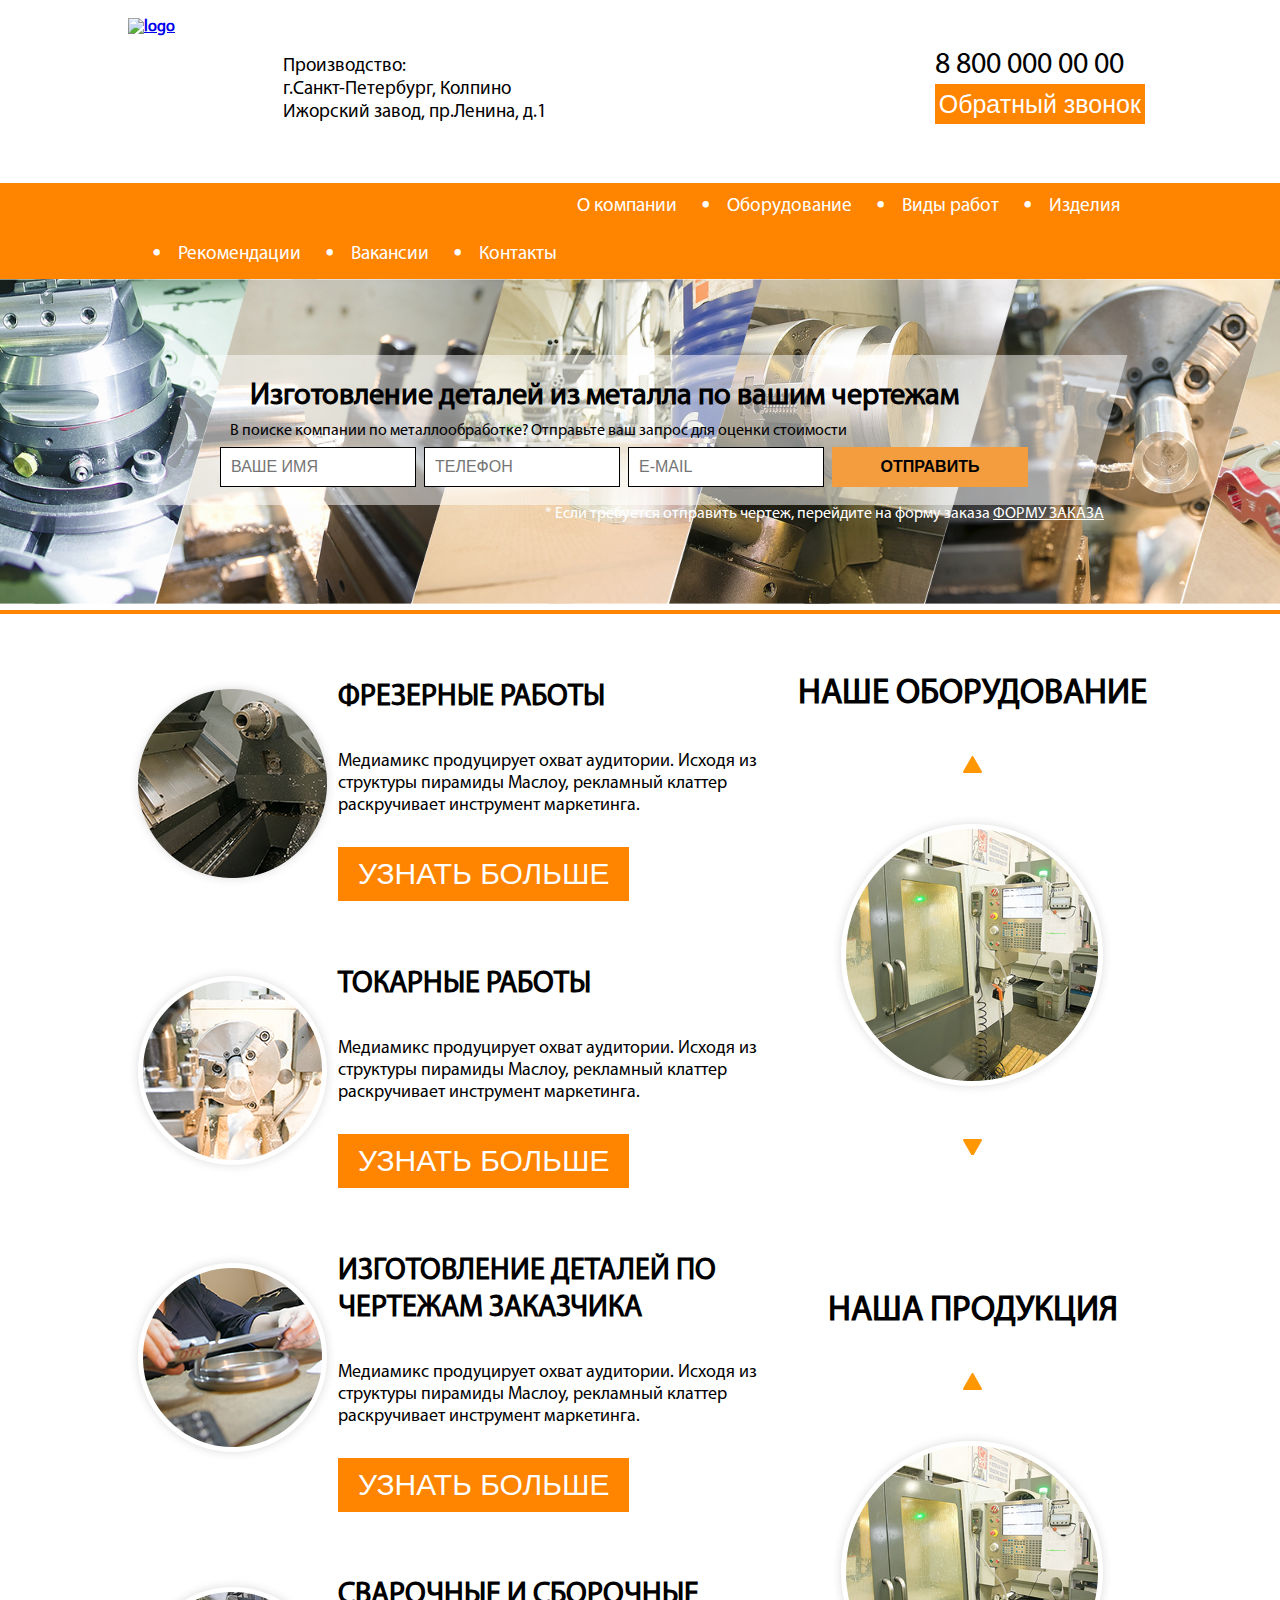
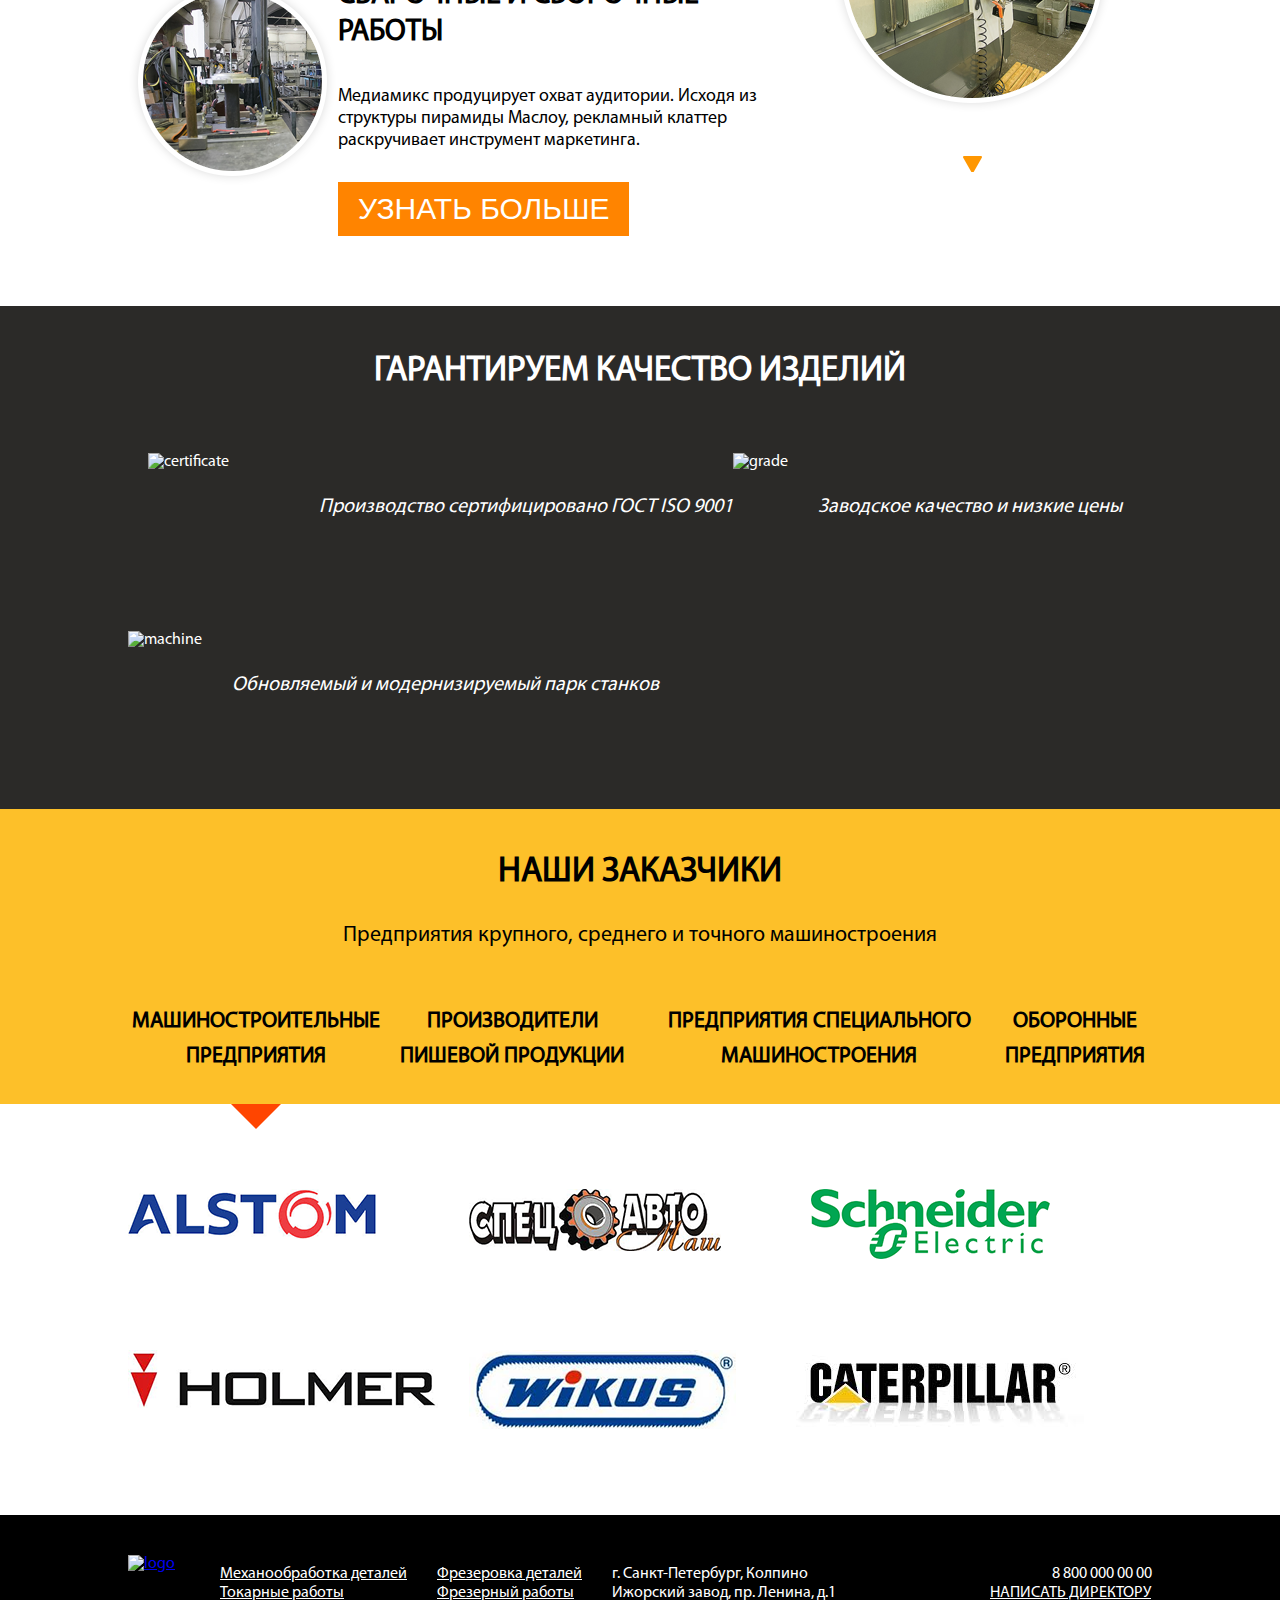
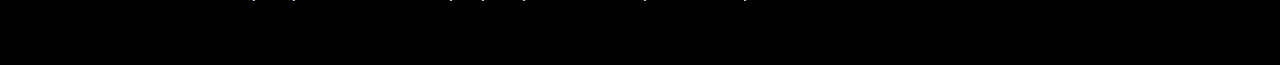
==== commit 661406d4: "side menu" ====
--- a/index.html
+++ b/index.html
@@ -10,6 +10,7 @@
     <meta name="viewport" content="width=device-width, initial-scale=1.0">
 
     <link rel="stylesheet" href="css/style.css" type="text/css">
+    <!--  <link rel="stylesheet" href="css/menu.css" type="text/css">-->
     <link rel="stylesheet" href="css/fonts.css" type="text/css">
     <script type="text/javascript" src="public/js/jquery-3.1.0.min.js"></script>
     <script type="text/javascript" src="public/js/tabs.js"></script>
@@ -33,8 +34,10 @@
                 <button>Обратный звонок</button>
             </div>
         </div>
-        <nav>
-            <ul class="maxw clearfix">
+
+        <nav class="nav">
+            <a href="#" class="btn-menu"><img src="img/taxes-menu-icon.png"></a>
+            <ul class="main-menu maxw clearfix">
                 <li><a href="#">О компании</a></li>
                 <li class="point"><a href="#">Оборудование</a></li>
                 <li class="point"><a href="#">Виды работ</a></li>
@@ -43,6 +46,15 @@
                 <li class="point"><a href="#">Вакансии</a></li>
                 <li class="point"><a href="#">Контакты</a></li>
             </ul>
+            <ul class="side-menu clearfix">
+                <li><a href="#">О компании</a></li>
+                <li><a href="#">Оборудование</a></li>
+                <li><a href="#">Виды работ</a></li>
+                <li><a href="#">Изделия</a></li>
+                <li><a href="#">Рекомендации</a></li>
+                <li><a href="#">Вакансии</a></li>
+                <li><a href="#">Контакты</a></li>
+            </ul>
             <div id="slider" class="slider clearfix">
                 <div class="cell1"><img src="img/cell1/Layer-511.png"></div>
                 <div class="cell2"><img src="img/cell2/1.png"><img src="img/cell2/2.png" style="display: none"></div>
@@ -51,9 +63,10 @@
                 <div class="cell5"><img src="img/cell5/2.png"></div>
                 <div class="cell6"><img src="img/cell6/3.png"></div>
             </div>
+            <div class="slidermin"><img src="img/slidermin.jpg"></div>
             <section>
                 <div class="request">
-                    <div class="request1"><!--<img src="img/paralelogram.png">--></div>
+                    <div class="request1"></div>
                     <div class="request2">
                         <h3>Изготовление деталей из металла по вашим чертежам</h3>
                         <span>В поиске компании по металлообработке? Отправьте ваш запрос для оценки стоимости</span>
@@ -246,14 +259,15 @@
             <li><a href="">Фрезеровка деталей</a></li>
             <li><a href="">Фрезерный работы</a></li>
         </ul>
+        <div class="foot-list4">
+            <span>8 800 000 00 00</span>
+            <a href="">написать директору</a>
+        </div>
         <span class="foot-list3">
             г. Санкт-Петербург, Колпино<br>
             Ижорский завод, пр. Ленина, д.1
         </span>
-        <div class="foot-list4">
-            <span>8 800 000 00 00</span>
-            <a href="">написать директору</a>
-        </div>
+
     </div>
 </footer>
 </div>
--- a/css/style.css
+++ b/css/style.css
@@ -100,7 +100,7 @@
 
 }
 
-nav li {
+.main-menu li {
     float: left;
     margin-left: 50px;
     line-height: 2.5;
@@ -122,7 +122,7 @@
     top: 13px;
 }
 
-nav li:first-child {
+.main-menu li:first-child {
     margin-left: 20px;
     list-style: none;
 
@@ -134,6 +134,35 @@
     color: #ffffff;
 }
 
+.side-menu {
+    display: none
+}
+
+.btn-menu {
+    display: none;
+    height: 48px;
+}
+
+.btn-menu img {
+    width: 30px;
+    height: 30px;
+    right: 25px;
+    position: absolute;
+    top: 8px;
+}
+.side-menu li {
+    padding-left: 50px;
+    line-height: 2.5;
+    border-top: 1px solid #fff;
+}
+.side-menu li:hover {
+    padding-left: 100px;
+    line-height: 2.5;
+   font-weight: bold;
+    transition: 1s;
+    background: #ffc444;
+}
+
 .slider {
     max-width: 100%;
     white-space: nowrap;
@@ -141,7 +170,6 @@
 }
 
 .slider div {
-    display: block;
     float: left;
 }
 
@@ -174,6 +202,15 @@
 }
 
 .cell6 img {
+    height: auto;
+    max-width: 100%;
+}
+
+.slidermin {
+    display: none;
+}
+
+.slidermin img {
     height: auto;
     max-width: 100%;
 }
@@ -375,6 +412,11 @@
 .certificate {
     float: left;
     padding: 0 60px 40px 20px;
+}
+
+.certificate img {
+    max-width: 100%;
+    height: auto;
 }
 
 .iso {
@@ -567,6 +609,18 @@
     .address {
         display: block;
     }
+
+    .slider div {
+        display: block;
+    }
+
+    .request {
+        display: block;
+    }
+
+    .main-menu {
+        display: block;
+    }
 }
 
 /* Displaying on devices with width less 1024px*/
@@ -578,6 +632,18 @@
     .call span {
         font-size: 1.187em; /* 19/16*/
     }
+
+    .request {
+        display: none;
+    }
+
+    .main-menu {
+        display: none;
+    }
+
+    .btn-menu {
+        display: block;
+    }
 }
 
 /* Displaying on devices with width range from 320px to 1024px*/
@@ -585,10 +651,17 @@
     .call span {
         font-size: 1.187em; /* 19/16*/
     }
+
+    .request {
+        display: none;
+    }
 }
 
 /* Displaying on devices with width less 320px*/
 @media screen and (max-width: 320px) {
+    .header {
+        height: 70px;
+    }
 
     .header h1 {
         width: 115px;
@@ -597,7 +670,7 @@
 
     .call {
         width: 136px;
-        margin: 10px 40px 0 0;
+        margin: 10px 20px 0 0;
     }
 
     .call button {
@@ -606,6 +679,76 @@
         line-height: 1.6;
     }
 
+    /*============================start nav=================================*/
+    .slider div {
+        display: none;
+    }
+
+    .slidermin {
+        display: block;
+    }
+
+    nav section {
+        left: 0%;
+        margin-left: 0;
+        bottom: 60%;
+    }
+
+    .request {
+        display: block;
+    }
+
+    .request1 {
+        width: 100%;
+        height: 380px;
+        -webkit-transform: skew(0deg);
+        -moz-transform: skew(0deg);
+        -o-transform: skew(0deg);
+    }
+
+    .request2 {
+        text-align: center;
+    }
+
+    .request2 h3 {
+        font-size: 23px;
+        margin-left: 0;
+    }
+
+    .request2 span {
+        margin-left: 0;
+        line-height: 1;
+    }
+
+    .request2 input {
+        width: 305px;
+        margin: 5px 0 0 0;
+    }
+
+    .request2 input:first-child {
+        margin-left: 0;
+    }
+
+    .request2 input[type="submit"] {
+        margin-top: 55px;
+    }
+
+    .sent-diagram {
+        top: 255px;
+        left: 0px;
+        color: #000000;
+    }
+
+    .sent-diagram a {
+        color: #000000;
+    }
+
+    .sent-diagram span {
+        display: inline-block;
+        text-align: center;
+    }
+
+    /*=============================end nav============================*/
     .right-col {
         float: left;
         width: 100%;
@@ -662,9 +805,11 @@
     .products-image img {
         width: 210px;
     }
+
     .left-col {
         width: 100%;
     }
+
     .card-image {
         display: none;
     }
@@ -686,9 +831,98 @@
         font-size: 15px;
         margin: 10px 0 18px 0;
     }
+
     .detail button {
         font-size: 18px;
         width: 196px;
     }
-}
-
+
+    /*++++++++++++++++++++++++Start Standards+++++++++++++++++++++*/
+    .standards {
+        text-align: center;
+    }
+
+    .standards h2 {
+        font-size: 30px;
+
+    }
+
+    .certificate {
+        float: none;
+        width: 180px;
+        margin: 0 auto;
+        padding: 0;
+    }
+
+    .iso {
+        float: none;
+        margin: 80px 0 0 0;
+    }
+
+    .iso.grade {
+        margin: 50px 0 0 0;
+    }
+
+    .iso.machine {
+        margin: 65px 0 110px 0;
+    }
+
+    .iso span {
+        font-size: 26px;
+        font-style: italic;
+        display: block;
+        padding: 26px 26px 0 26px;
+        float: none;
+    }
+
+    /*++++++++++++++++++++++++Start Footer+++++++++++++++++++++*/
+    footer {
+        height: auto;
+        color: #ffffff;
+        text-align: center;
+    }
+
+    .foot-logo {
+        display: none;
+    }
+
+    .foot-list1, .foot-list2, .foot-list3, .foot-list4 {
+        margin: 0;
+        float: none;
+    }
+
+    .foot-list1 {
+        padding-top: 5px;
+    }
+
+    .foot-list2 {
+        padding-bottom: 30px;
+    }
+
+    .foot-list3 {
+        display: block;
+        padding-bottom: 20px;
+        line-height: 1.6;
+    }
+
+    .foot-list4 {
+        width: 100%;
+        float: none;
+        margin: 0 0 30px 0;
+        line-height: 1.6;
+    }
+
+    .foot-list4 span {
+        text-align: center;
+    }
+
+    footer li {
+        font-size: 15px;
+        margin-top: 15px;
+    }
+}
+
+
+
+
+
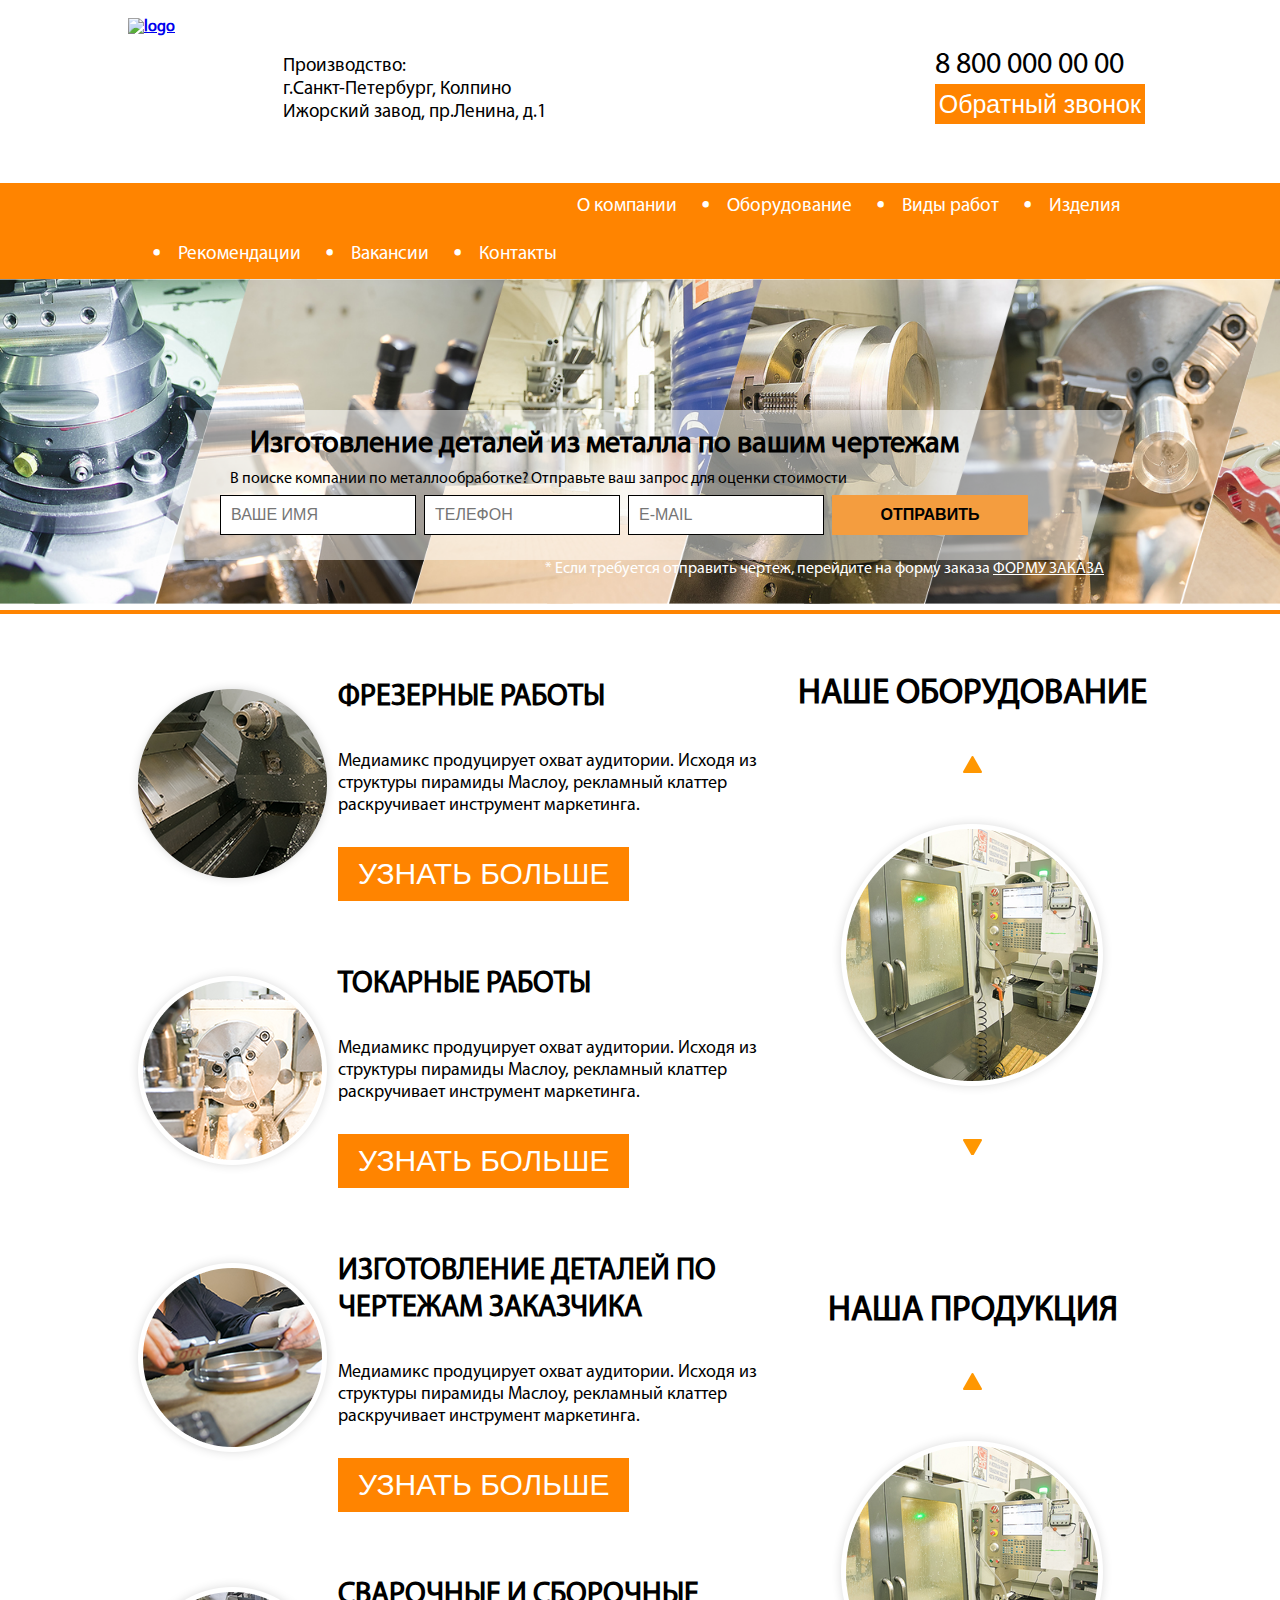
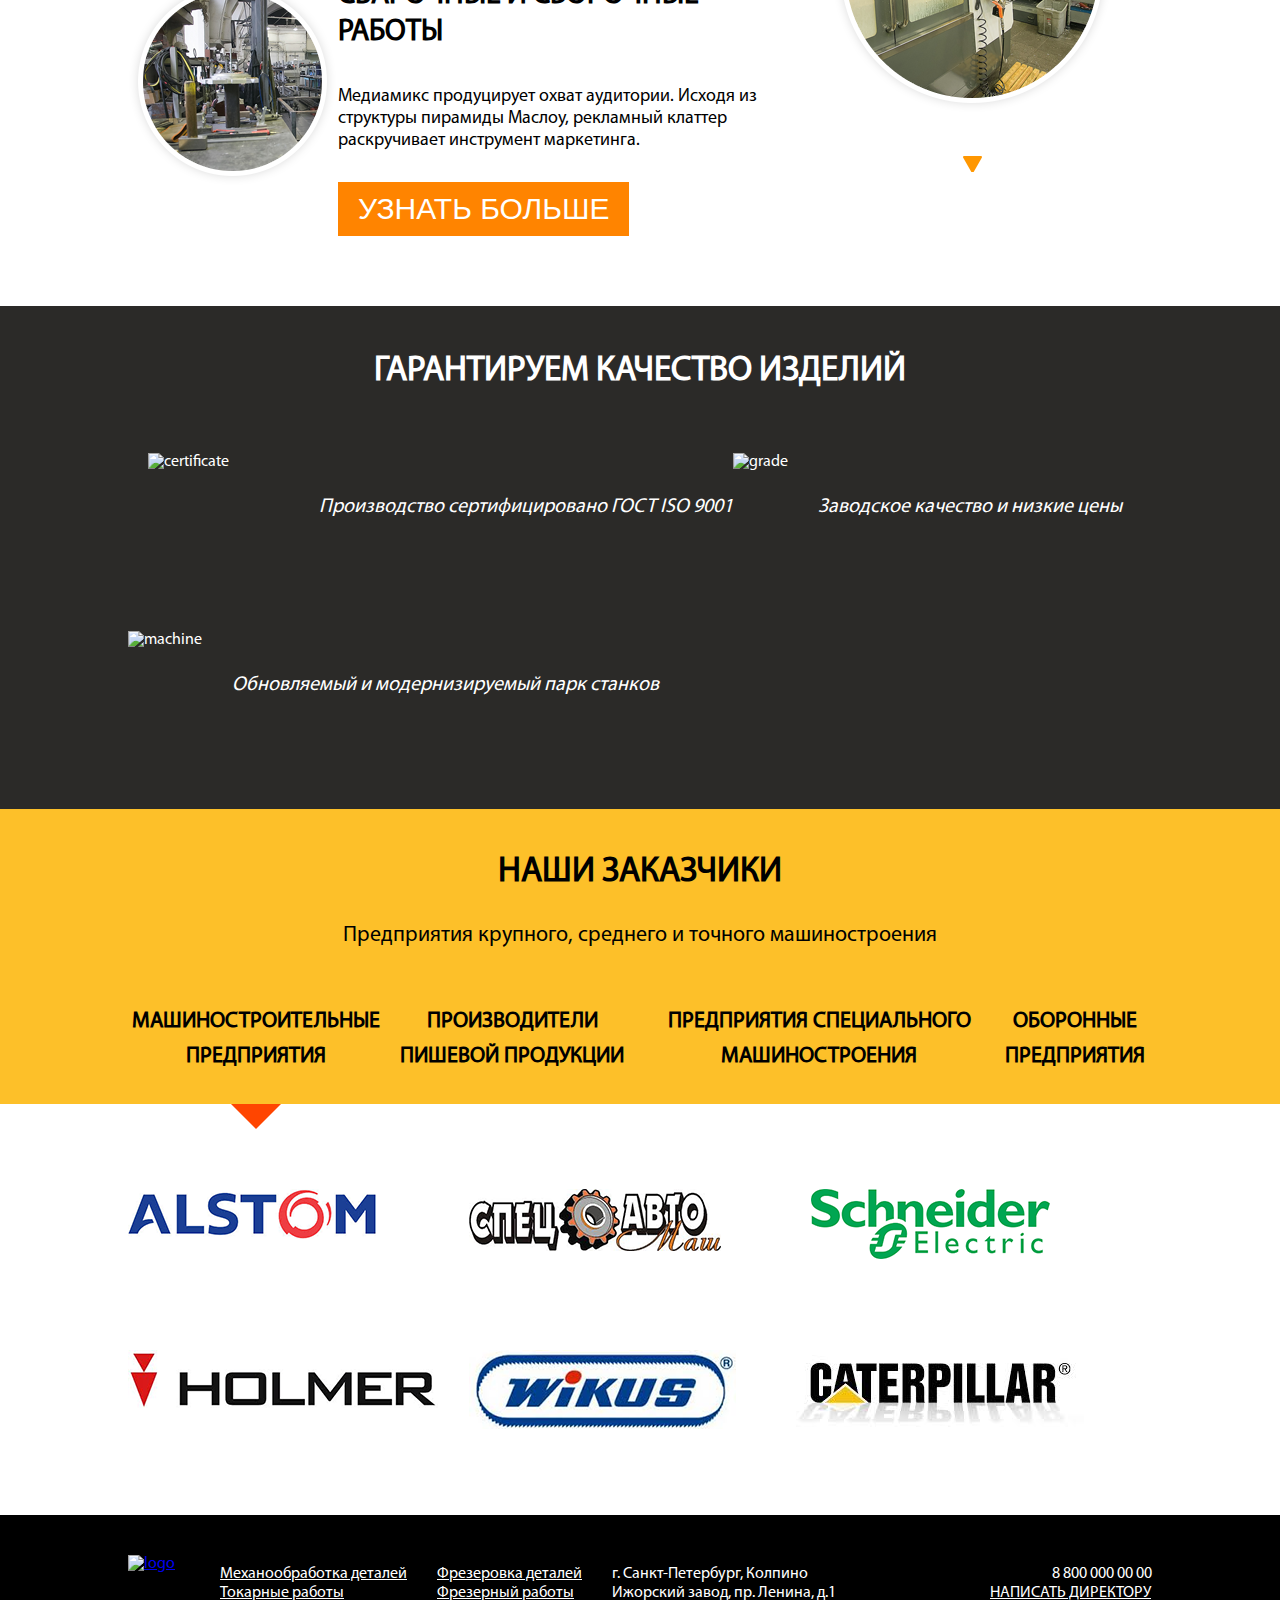
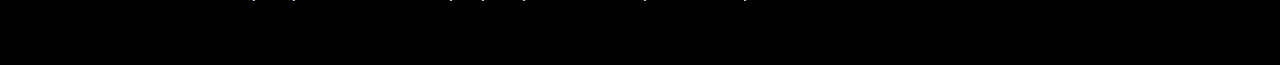
==== commit c961de66: "sss" ====
--- a/index.html
+++ b/index.html
@@ -55,16 +55,27 @@
                 <li><a href="#">Вакансии</a></li>
                 <li><a href="#">Контакты</a></li>
             </ul>
-            <div id="slider" class="slider clearfix">
+            <!--<div id="slider" class="slider clearfix">
                 <div class="cell1"><img src="img/cell1/Layer-511.png"></div>
                 <div class="cell2"><img src="img/cell2/1.png"><img src="img/cell2/2.png" style="display: none"></div>
                 <div class="cell3"><img src="img/cell3/1.png"><img src="img/cell3/2.png" style="display: none"></div>
                 <div class="cell4"><img src="img/cell4/1.png"><img src="img/cell4/2.png" style="display: none"></div>
                 <div class="cell5"><img src="img/cell5/2.png"></div>
                 <div class="cell6"><img src="img/cell6/3.png"></div>
-            </div>
+            </div>-->
             <div class="slidermin"><img src="img/slidermin.jpg"></div>
             <section>
+                <div id="slider" class="slider clearfix">
+                    <div class="cell1"><img src="img/cell1/Layer-511.png"></div>
+                    <div class="cell2"><img src="img/cell2/1.png"><img src="img/cell2/2.png" style="display: none">
+                    </div>
+                    <div class="cell3"><img src="img/cell3/1.png"><img src="img/cell3/2.png" style="display: none">
+                    </div>
+                    <div class="cell4"><img src="img/cell4/1.png"><img src="img/cell4/2.png" style="display: none">
+                    </div>
+                    <div class="cell5"><img src="img/cell5/2.png"></div>
+                    <div class="cell6"><img src="img/cell6/3.png"></div>
+                </div>
                 <div class="request">
                     <div class="request1"></div>
                     <div class="request2">
--- a/css/style.css
+++ b/css/style.css
@@ -216,19 +216,23 @@
 }
 
 nav section {
+    position: relative;
+    width: 100%;
+/*    left: 50%;
+    margin-left: -465px;*/
+    bottom: 60%;
+}
+
+.request {
+   /* position: relative;*/
     position: absolute;
-    width: 100%;
+    bottom: 50px;
     left: 50%;
     margin-left: -465px;
-    bottom: 60%;
-}
-
-.request {
-    position: relative;
 }
 
 .request1 {
-    position: absolute;
+  /*  position: absolute;*/
     width: 931px; /*931/1600*/
     height: 9.375em;
     -webkit-transform: skew(-16deg);
@@ -243,6 +247,7 @@
     position: absolute;
     color: #000000;
     z-index: 100;
+    bottom: 25px;
 }
 
 .request2 h3 {
@@ -688,18 +693,21 @@
         display: block;
     }
 
-    nav section {
+    /*nav section {
         left: 0%;
         margin-left: 0;
         bottom: 60%;
-    }
+    }*/
 
     .request {
         display: block;
+        left: 0%;
+        margin-left: 0;
+        bottom: 60%;
     }
 
     .request1 {
-        width: 100%;
+        width: 320px;
         height: 380px;
         -webkit-transform: skew(0deg);
         -moz-transform: skew(0deg);
@@ -730,13 +738,14 @@
     }
 
     .request2 input[type="submit"] {
-        margin-top: 55px;
+        margin-top: 60px;
     }
 
     .sent-diagram {
         top: 255px;
-        left: 0px;
+        left: 160px;
         color: #000000;
+        margin-left: -105px;
     }
 
     .sent-diagram a {
@@ -744,8 +753,9 @@
     }
 
     .sent-diagram span {
-        display: inline-block;
+        display: block;
         text-align: center;
+        width: 210px;
     }
 
     /*=============================end nav============================*/
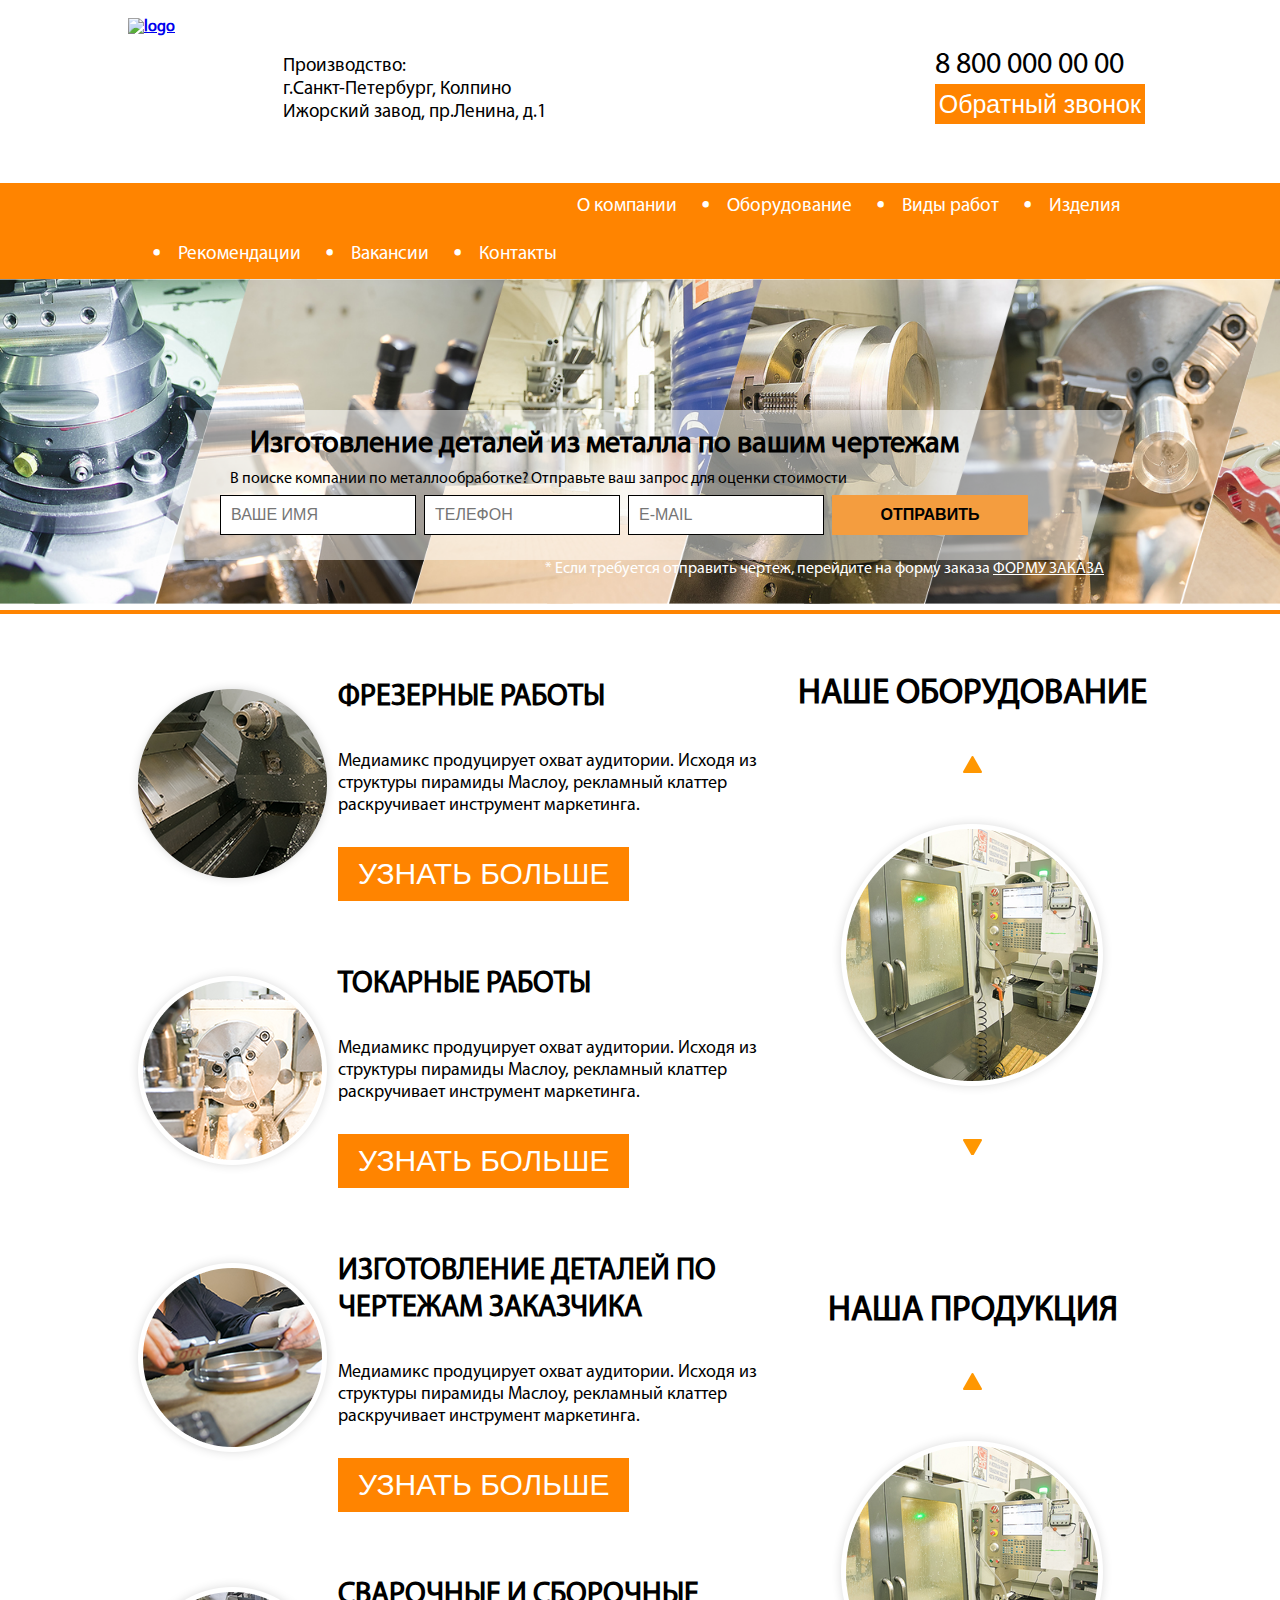
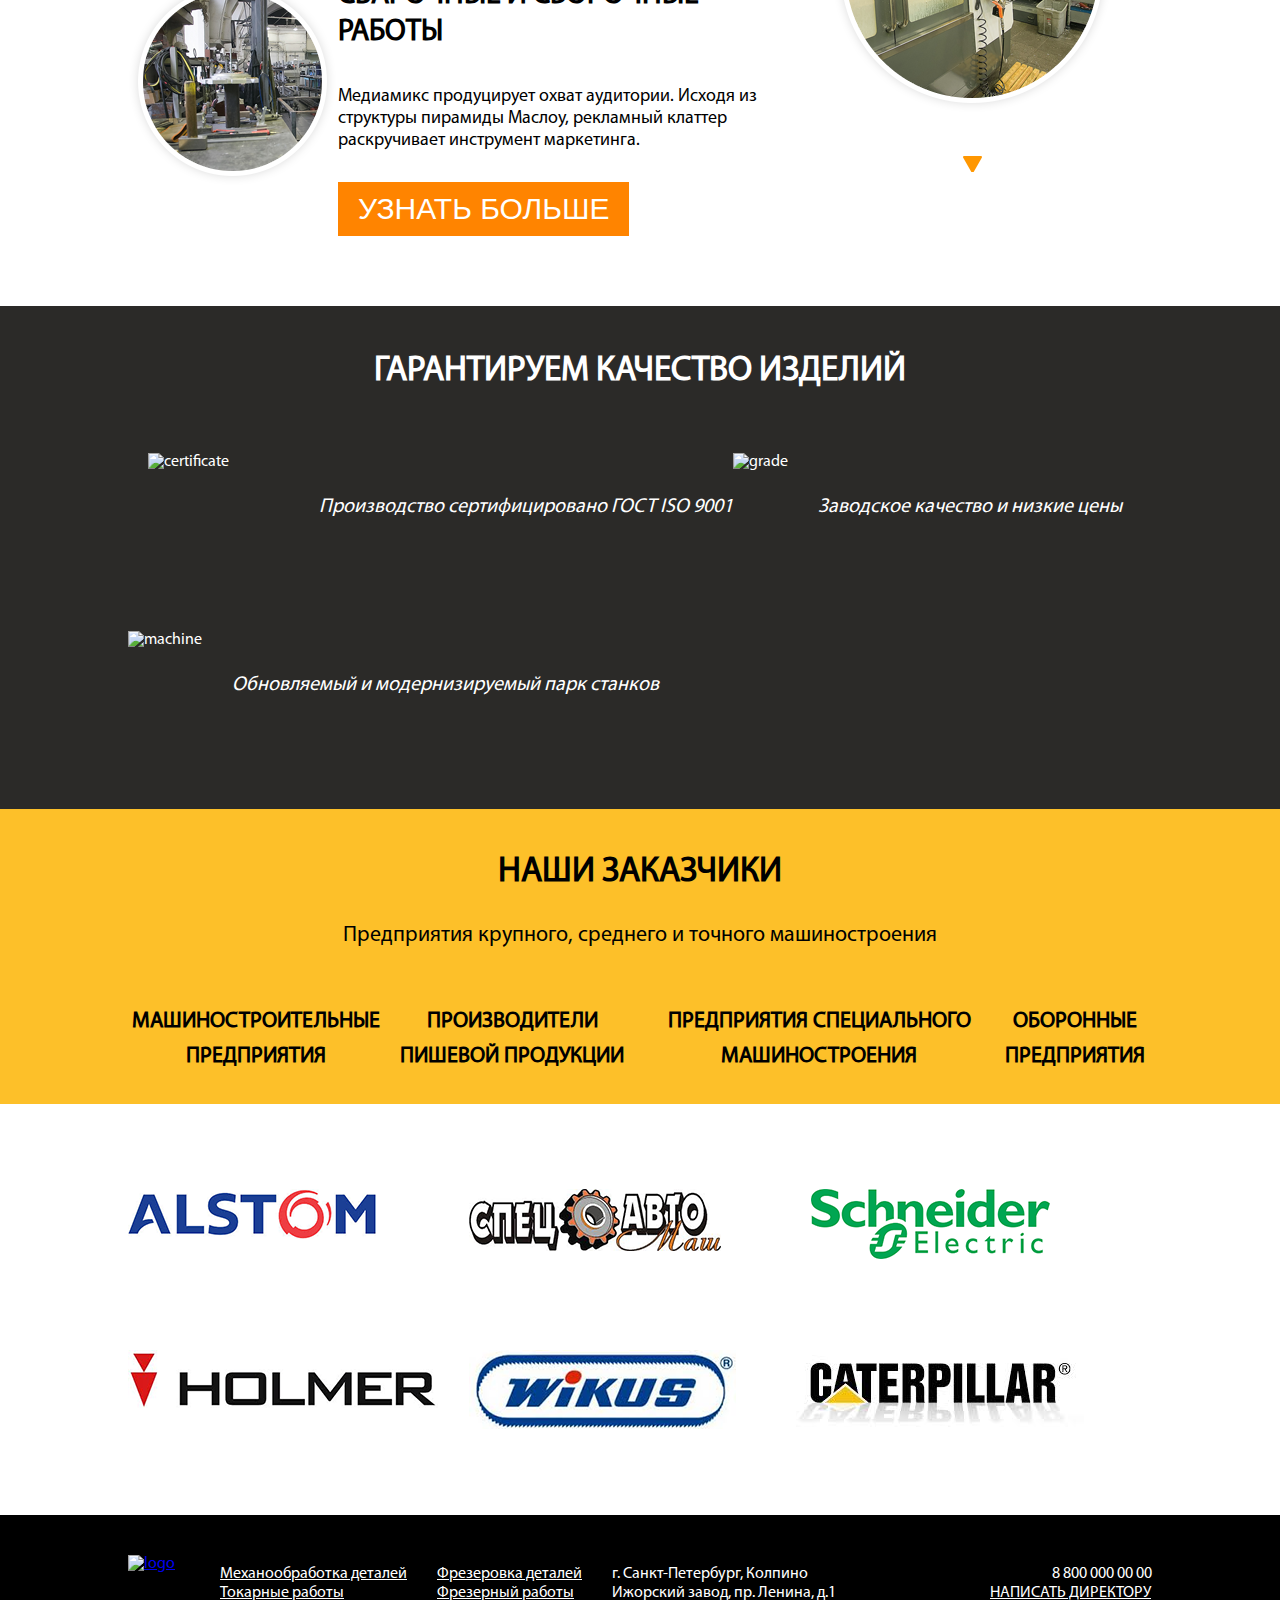
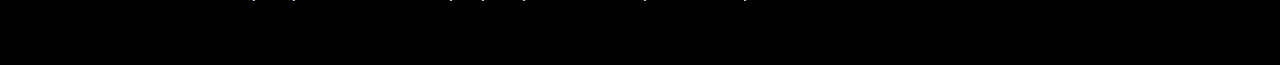
==== commit 2693094f: "s" ====
--- a/index.html
+++ b/index.html
@@ -10,11 +10,9 @@
     <meta name="viewport" content="width=device-width, initial-scale=1.0">
 
     <link rel="stylesheet" href="css/style.css" type="text/css">
-    <!--  <link rel="stylesheet" href="css/menu.css" type="text/css">-->
     <link rel="stylesheet" href="css/fonts.css" type="text/css">
     <script type="text/javascript" src="public/js/jquery-3.1.0.min.js"></script>
     <script type="text/javascript" src="public/js/tabs.js"></script>
-    <script type="text/javascript" src="public/js/slide.js"></script>
 </head>
 
 <body>
@@ -55,14 +53,7 @@
                 <li><a href="#">Вакансии</a></li>
                 <li><a href="#">Контакты</a></li>
             </ul>
-            <!--<div id="slider" class="slider clearfix">
-                <div class="cell1"><img src="img/cell1/Layer-511.png"></div>
-                <div class="cell2"><img src="img/cell2/1.png"><img src="img/cell2/2.png" style="display: none"></div>
-                <div class="cell3"><img src="img/cell3/1.png"><img src="img/cell3/2.png" style="display: none"></div>
-                <div class="cell4"><img src="img/cell4/1.png"><img src="img/cell4/2.png" style="display: none"></div>
-                <div class="cell5"><img src="img/cell5/2.png"></div>
-                <div class="cell6"><img src="img/cell6/3.png"></div>
-            </div>-->
+
             <div class="slidermin"><img src="img/slidermin.jpg"></div>
             <section>
                 <div id="slider" class="slider clearfix">
@@ -181,7 +172,7 @@
         <div class="maxw clearfix">
             <h2>Гарантируем качество изделий</h2>
             <div class="certificate">
-                <img src="img/certificate.jpg" alt="certificate">
+                <img src="img/certificate.jpg" class="certificate-image" alt="certificate">
             </div>
             <div class="iso">
                 <img src="img/ISO-9001.png" alt="">
@@ -197,32 +188,30 @@
             </div>
         </div>
     </section>
-    <section>
-        <div class="clients">
-            <div class="maxw">
-                <h2>наши заказчики</h2>
-                <span>Предприятия крупного, среднего и точного машиностроения</span>
-                <div class="tabs clearfix">
-                    <ul class="tabs-list">
-                        <li class="active">Машиностроительные
-                            предприятия
-                            <div class="arrow-top"></div>
-                        </li>
-                        <li>Производители
-                            пишевой продукции
-                            <div class="arrow-top"></div>
-                        </li>
-                        <li>предприятия специального
-                            машиностроения
-                            <div class="arrow-top"></div>
-                        </li>
-                        <li>Оборонные
-                            предприятия
-                            <div class="arrow-top"></div>
-                        </li>
-                    </ul>
-
-                </div>
+    <section class="clients">
+        <div class="maxw">
+            <h2>наши заказчики</h2>
+            <span>Предприятия крупного, среднего и точного машиностроения</span>
+            <div class="tabs clearfix">
+                <ul class="tabs-list">
+                    <li class="active">Машиностроительные
+                        предприятия
+                        <div class="arrow-top"></div>
+                    </li>
+                    <li>Производители
+                        пишевой продукции
+                        <div class="arrow-top"></div>
+                    </li>
+                    <li>предприятия специального
+                        машиностроения
+                        <div class="arrow-top"></div>
+                    </li>
+                    <li>Оборонные
+                        предприятия
+                        <div class="arrow-top"></div>
+                    </li>
+                </ul>
+
             </div>
         </div>
         <div class="brands">
@@ -253,6 +242,44 @@
                         ratione recusandae repellat repellendus rerum unde, ut.
                     </li>
                 </ul>
+            </div>
+        </div>
+    </section>
+    <section class="clients-min">
+        <h2>наши заказчики</h2>
+        <span>Предприятия крупного, среднего и точного машиностроения</span>
+        <div class="accordion">
+            <div class="accord-header">Машиностроительные
+                предприятия
+            </div>
+            <div class="accord-content">Lorem ipsum dolor sit amet, consectetur adipisicing elit. Eum ipsum
+                maxime
+                molestiae officiis, perferendis perspiciatis quia sapiente ut! Aliquid animi architecto consequuntur
+                maxime, necessitatibus placeat quae repellat similique veritatis voluptatum!
+            </div>
+            <div class="accord-header">Производители
+                пишевой продукции
+            </div>
+            <div class="accord-content">Lorem ipsum dolor sit amet, consectetur adipisicing elit. Eum ipsum
+                maxime
+                molestiae officiis, perferendis perspiciatis quia sapiente ut! Aliquid animi architecto consequuntur
+                maxime, necessitatibus placeat quae repellat similique veritatis voluptatum!
+            </div>
+            <div class="accord-header">предприятия специального
+                машиностроения
+            </div>
+            <div class="accord-content">Lorem ipsum dolor sit amet, consectetur adipisicing elit. Eum ipsum
+                maxime
+                molestiae officiis, perferendis perspiciatis quia sapiente ut! Aliquid animi architecto consequuntur
+                maxime, necessitatibus placeat quae repellat similique veritatis voluptatum!
+            </div>
+            <div class="accord-header">Оборонные
+                предприятия
+            </div>
+            <div class="accord-content">Lorem ipsum dolor sit amet, consectetur adipisicing elit. Eum ipsum
+                maxime
+                molestiae officiis, perferendis perspiciatis quia sapiente ut! Aliquid animi architecto consequuntur
+                maxime, necessitatibus placeat quae repellat similique veritatis voluptatum!
             </div>
         </div>
     </section>
--- a/css/style.css
+++ b/css/style.css
@@ -128,10 +128,16 @@
 
 }
 
-nav li a {
+.main-menu li a {
     text-decoration: none;
     font-size: 1.2em;
     color: #ffffff;
+}
+
+.side-menu li a {
+    text-decoration: none;
+    font-size: 1.2em;
+    color: #000000;
 }
 
 .side-menu {
@@ -150,15 +156,18 @@
     position: absolute;
     top: 8px;
 }
+
 .side-menu li {
     padding-left: 50px;
     line-height: 2.5;
-    border-top: 1px solid #fff;
-}
+    border-top: 1px solid #000000;
+    background-color: #ffffff;
+}
+
 .side-menu li:hover {
     padding-left: 100px;
     line-height: 2.5;
-   font-weight: bold;
+    font-weight: bold;
     transition: 1s;
     background: #ffc444;
 }
@@ -218,13 +227,10 @@
 nav section {
     position: relative;
     width: 100%;
-/*    left: 50%;
-    margin-left: -465px;*/
     bottom: 60%;
 }
 
 .request {
-   /* position: relative;*/
     position: absolute;
     bottom: 50px;
     left: 50%;
@@ -232,7 +238,6 @@
 }
 
 .request1 {
-  /*  position: absolute;*/
     width: 931px; /*931/1600*/
     height: 9.375em;
     -webkit-transform: skew(-16deg);
@@ -302,9 +307,7 @@
     margin: 0 auto;
     max-width: 1600px;
     height: auto !important;
-    height: 100%;
-    /*    min-height: 100%; *//* -  Нужно для прижатия футера к низу*/
-    /*padding: 5px 0;*/
+    min-height: 100%;
 }
 
 /*----------------------------section services begin-----------------------------*/
@@ -402,6 +405,7 @@
 
 /*----------------------------section standards begin-----------------------------*/
 .standards {
+    position: relative;
     background: #2b2a28;
     color: #ffffff;
 }
@@ -420,17 +424,52 @@
 }
 
 .certificate img {
+    max-width: 327px;
+    height: auto;
+}
+
+/*start style for certificate zoom*/
+.certificate-image {
     max-width: 100%;
     height: auto;
-}
-
+    cursor: pointer;
+}
+
+.popup {
+    position: absolute;
+    height: 100%;
+    width: 100%;
+    top: 0;
+    left: 0;
+    display: none;
+    text-align: center;
+}
+
+.popup_bg {
+    background: rgba(0, 0, 0, 0.9);
+    position: absolute;
+    z-index: 1;
+    height: 100%;
+    width: 100%;
+}
+
+.popup_img {
+    position: relative;
+    margin: 0 auto;
+    z-index: 2;
+    max-height: 94%;
+    max-width: 94%;
+    width: 40%;
+    margin: 1% 0 0 0;
+}
+
+/*end style for certificate zoom*/
 .iso {
     float: left;
     margin-bottom: 70px;
 }
 
 .iso span {
-    /*    font-size: 1.625em;!*26/16*!*/
     font-size: 1.25em; /*20/16*/
     font-style: italic;
     display: block;
@@ -443,6 +482,7 @@
 /*----------------------------section clients begin-----------------------------*/
 .clients {
     background-color: #fdc029;
+    display: block;
 }
 
 .clients h2 {
@@ -515,13 +555,12 @@
 }
 
 .brands-list.active {
-    display: block; /* по умолчанию показываем нужный блок */
+    display: block;
 }
 
 .brands-list li {
     list-style: none;
     width: 33.333%;
-    /* display: inline-block;*/
     display: block;
     float: left;
     margin-top: 85px;
@@ -540,22 +579,51 @@
     width: 28%;
 }
 
+.clients-min {
+    background-color: #fdc029;
+    display: none;
+    text-align: center;
+}
+
+.clients-min h2 {
+    font-size: 30px;
+    padding-top: 40px;
+    text-transform: uppercase;
+}
+
+.clients-min span {
+    font-size: 20px;
+    font-style: italic;
+    padding-top: 30px;
+    padding-bottom: 25px;
+    display: inline-block;
+}
+
+.accord-header {
+    font-size: 20px;
+    text-align: left;
+    padding: 20px 0 20px 10px;
+    border-top: 1px solid #000000;
+    text-transform: uppercase;
+}
+
+.accord-content {
+    display: none;
+    background: #ffffff;
+    border-top: 1px solid #000000;
+}
+
 /*----------------------------section brands end-----------------------------*/
 /*---------------------------Begin Footer----------------------------------*/
-/*footer {
-    margin: -220px auto 0;
-    width: 100%;
-    min-width: 240px;
-    height: 220px;
-    background: #AFBFC6;
-    position: relative;
-}*/
 footer {
     position: relative;
     background-color: #000000;
     width: 100%;
     height: 150px;
     color: #ffffff;
+    max-width: 1600px;
+    margin: 0 auto;
+
 }
 
 footer li {
@@ -692,12 +760,6 @@
     .slidermin {
         display: block;
     }
-
-    /*nav section {
-        left: 0%;
-        margin-left: 0;
-        bottom: 60%;
-    }*/
 
     .request {
         display: block;
@@ -859,9 +921,15 @@
 
     .certificate {
         float: none;
-        width: 180px;
-        margin: 0 auto;
         padding: 0;
+    }
+
+    .certificate img {
+        max-width: 50%;
+    }
+
+    .popup_img {
+        width: 95%;
     }
 
     .iso {
@@ -885,6 +953,14 @@
         float: none;
     }
 
+    .clients {
+        display: none;
+    }
+
+    .clients-min {
+        display: block;
+    }
+
     /*++++++++++++++++++++++++Start Footer+++++++++++++++++++++*/
     footer {
         height: auto;
